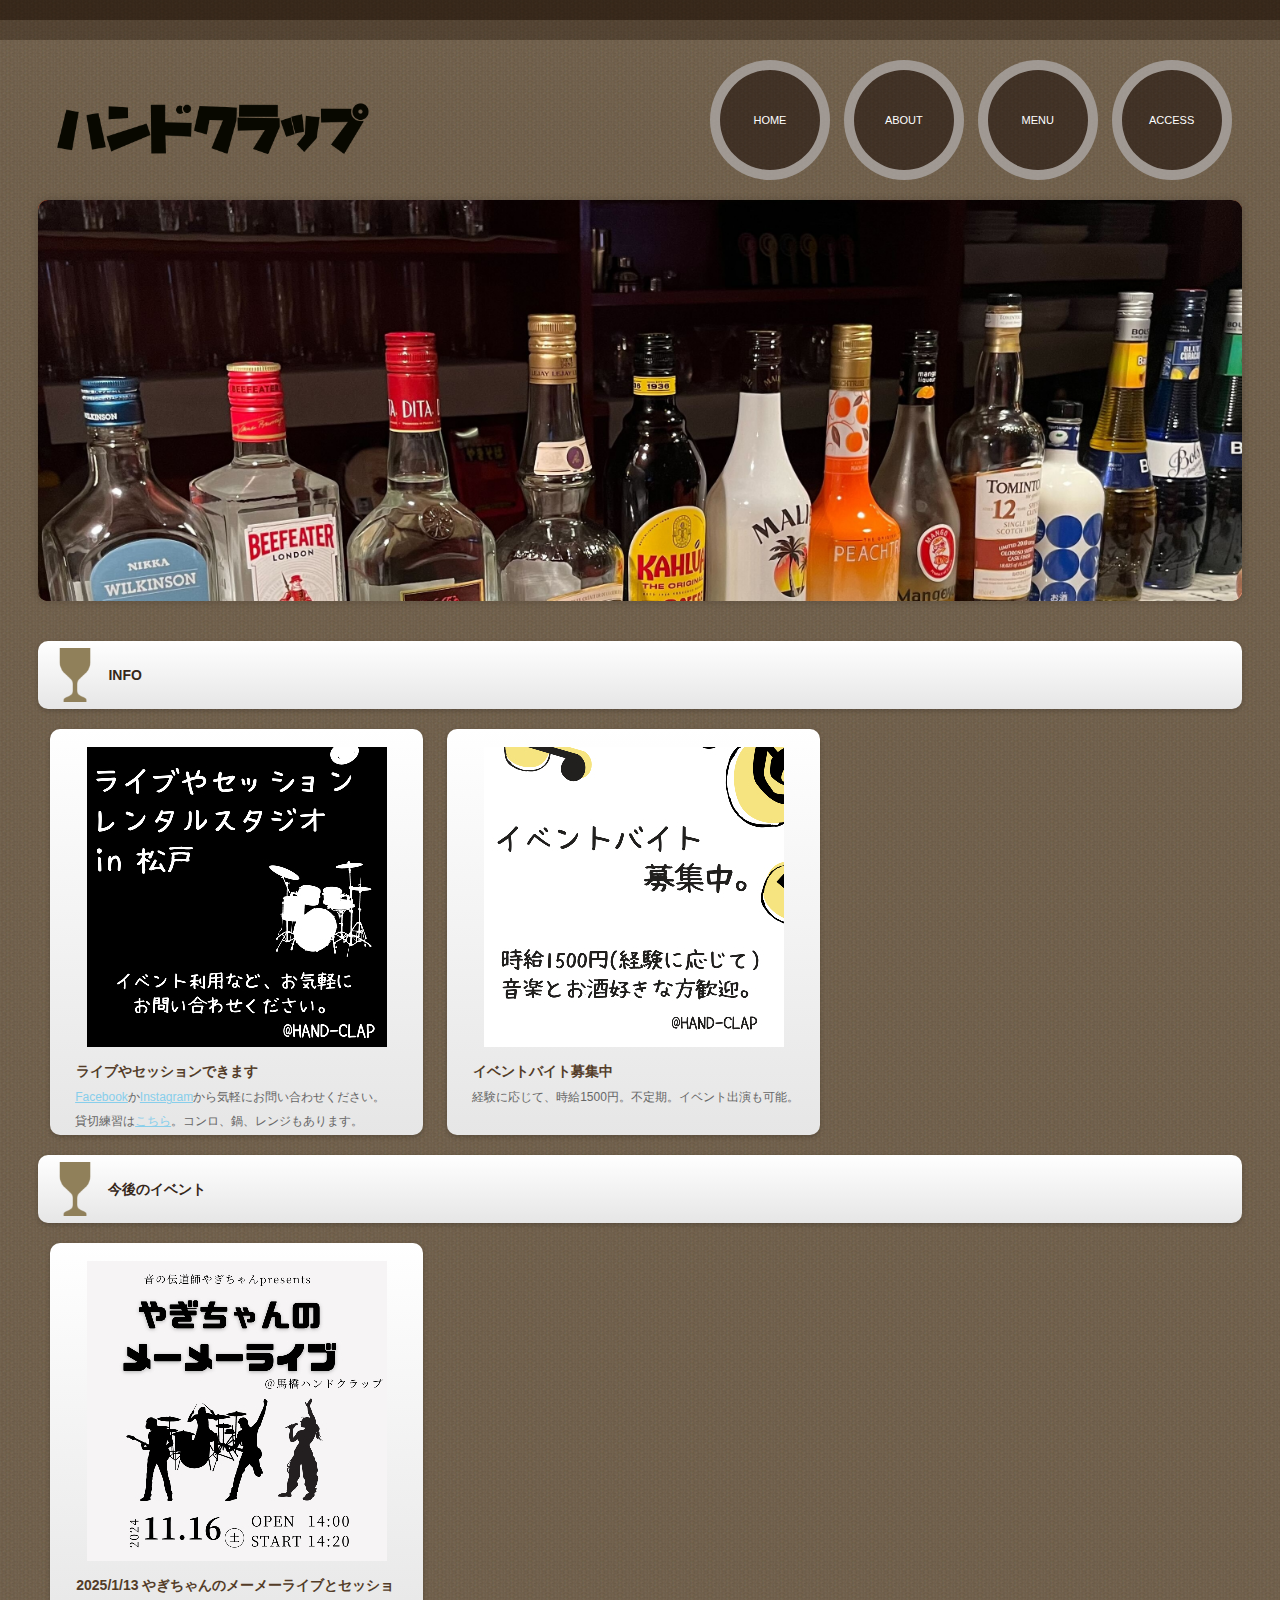
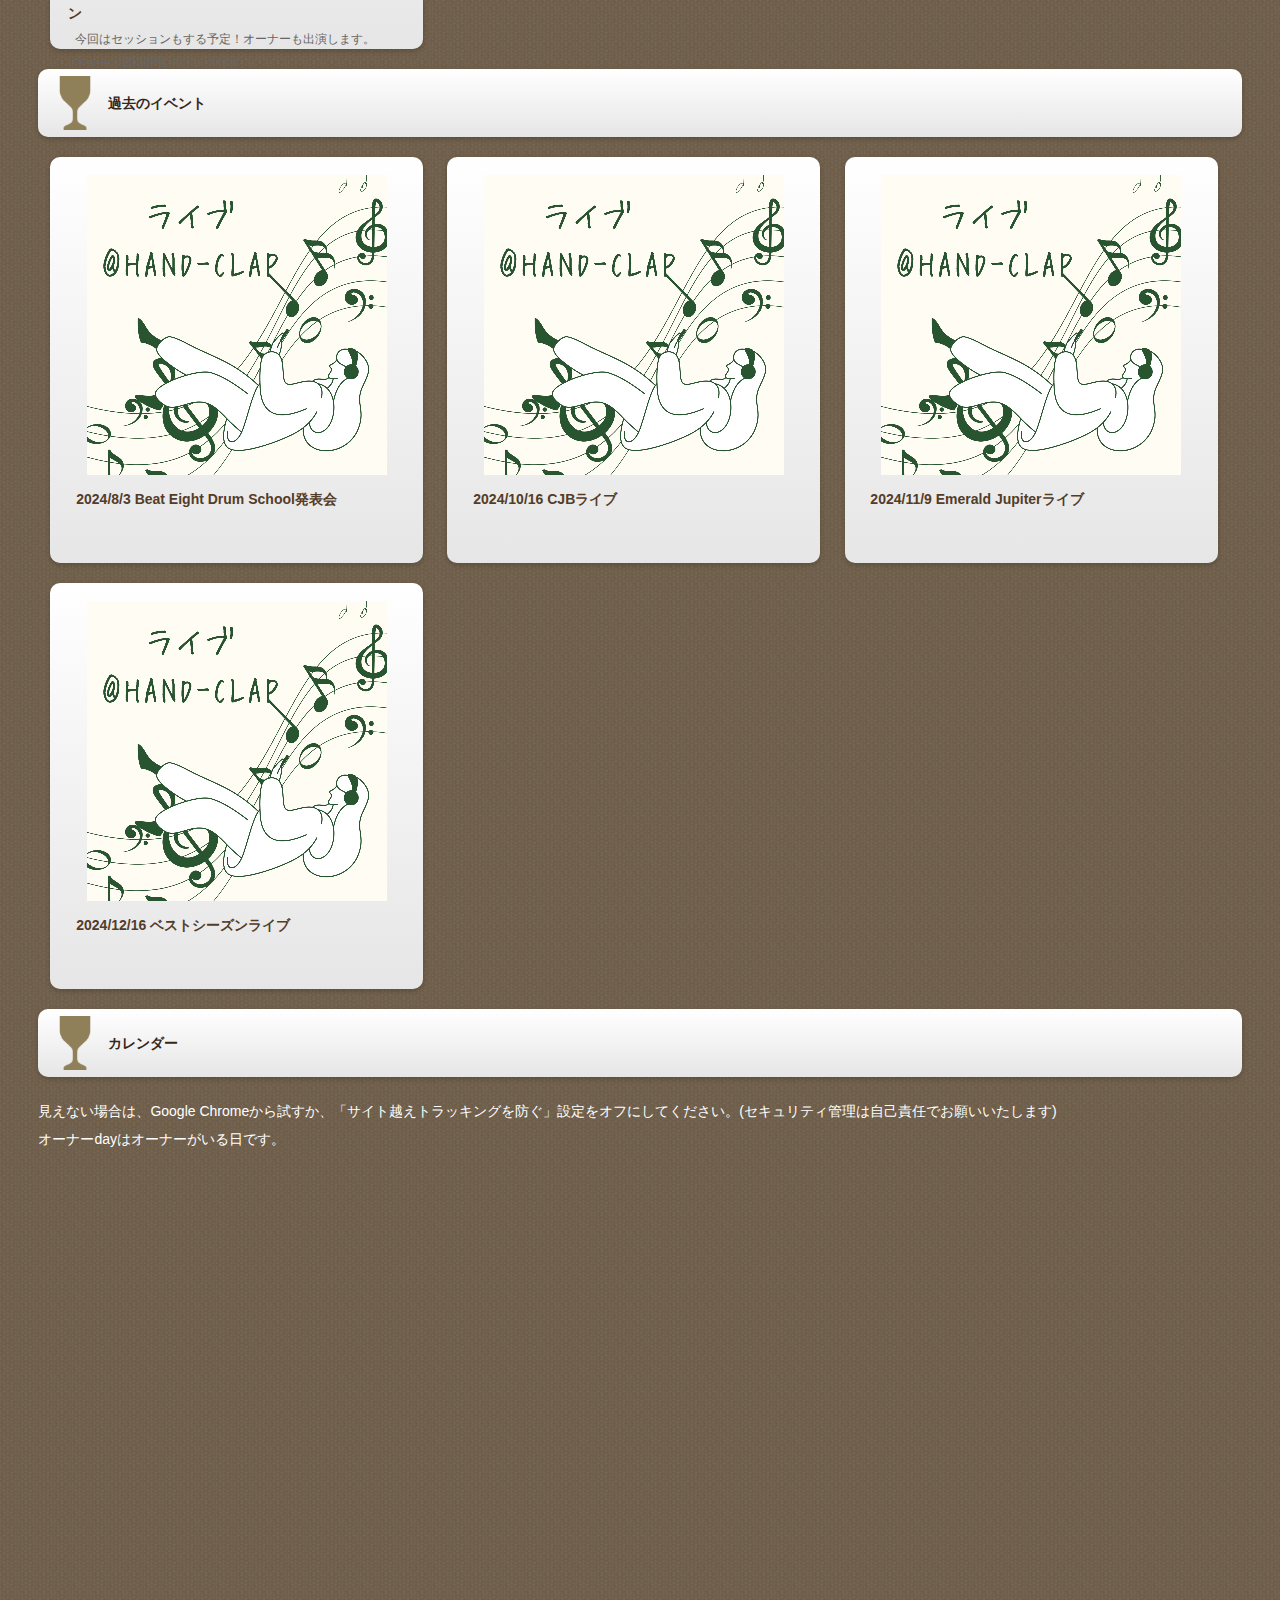
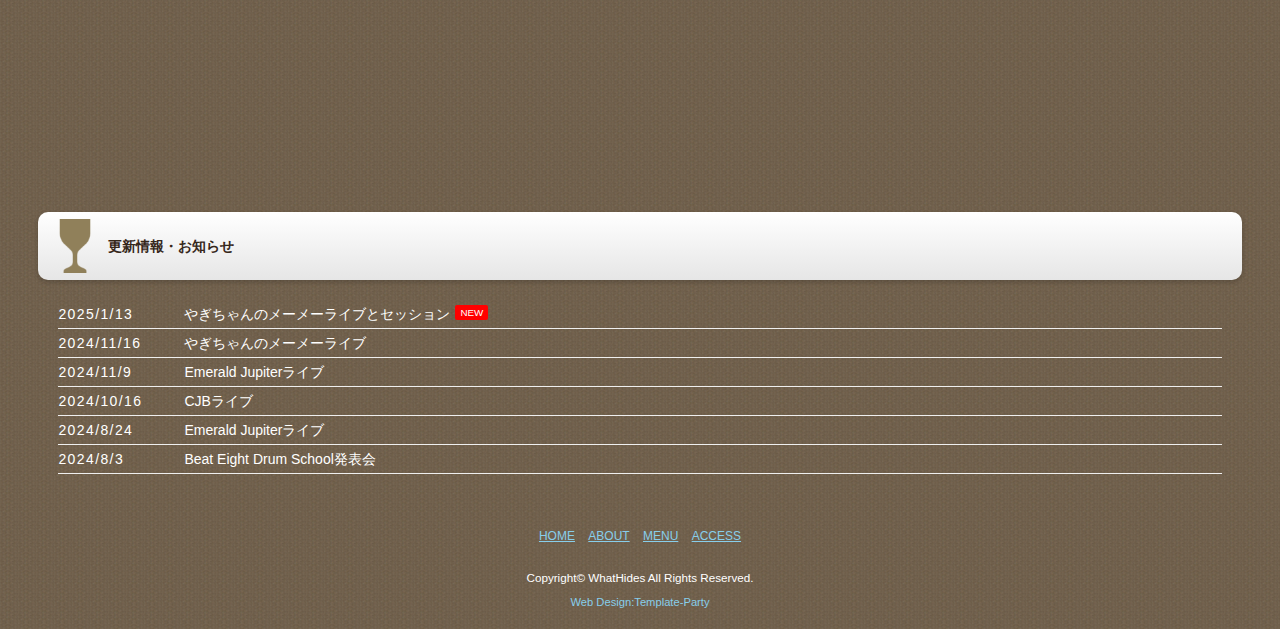
==== docs/index.html @ 0010ee96 "イベント修正" ====
<!DOCTYPE html>
<html lang="ja">
<head>
<meta charset="UTF-8">
<meta http-equiv="X-UA-Compatible" content="IE=edge">
<title>ライブBAR HAND-CLAP</title>
<meta name="viewport" content="width=device-width, initial-scale=1">
<meta name="description" content="松戸で音楽、楽しく演奏">
<meta name="keywords" content="松戸,馬橋,BAR,バー,音楽,ギター,ベース,ドラム,キーボード,アコギ,カホン,ライブ,セッション,お酒,イベント,レンタルスタジオ,貸切">
<link rel="shortcut icon" type="image/x-icon" href="images/favicon.ico">
<link rel="stylesheet" href="https://maxcdn.bootstrapcdn.com/font-awesome/4.5.0/css/font-awesome.min.css">
<link rel="stylesheet" href="css/style.css">
<link rel="stylesheet" href="css/slide.css">
<script src="js/openclose.js"></script>
<script src="js/fixmenu_pagetop.js"></script>
<!--[if lt IE 9]>
<script src="https://oss.maxcdn.com/html5shiv/3.7.2/html5shiv.min.js"></script>
<script src="https://oss.maxcdn.com/respond/1.4.2/respond.min.js"></script>
<![endif]-->
</head>

<body>

<div id="container">

<header>
<h1 id="logo"><a href="index.html"><img src="images/logo_handclap.png" alt="handclap"></a></h1>
<!--PC用（801px以上端末）メニュー-->
<nav id="menubar">
<ul>
<li class="current"><a href="index.html">HOME</a></li>
<li><a href="about.html">ABOUT</a></li>
<li><a href="menu.html">MENU</a></li>
<li><a href="access.html">ACCESS</a></li>
</ul>
</nav>
<!--小さな端末用（800px以下端末）メニュー-->
<nav id="menubar-s">
<ul>
<li class="current"><a href="index.html">HOME</a></li>
<li><a href="about.html">ABOUT</a></li>
<li><a href="menu.html">MENU</a></li>
<li><a href="access.html">ACCESS</a></li>
</ul>
</nav>
</header>

<!--スライドショー-->
<aside id="mainimg">
<img src="images/wall.jpg" alt="" class="slide0">
<img src="images/wall.jpg" alt="" class="slide1">
<img src="images/zentai.jpg" alt="" class="slide2">
<img src="images/gakki.jpg" alt="" class="slide3">
<img src="images/bar.jpg" alt="" class="slide4">
</aside>

<div id="contents">

<div id="main">

<section>

<h2>INFO</h2>

<div class="list">
<figure><img style="display: block;margin: auto;" src="images/rentalstudio.png" alt="イベント"></figure>
<h4>&nbsp;&nbsp;ライブやセッションできます</h4>
<p>&nbsp;&nbsp;<a href="https://www.facebook.com/people/%E9%9F%B3%E6%A5%BD%E5%B1%85%E9%85%92%E5%B1%8B-%E9%A6%AC%E6%A9%8Bhand-Clap/100054366738024/" target="_blank" rel="noopener noreferrer">Facebook</a>か<a href="https://www.instagram.com/hand_clap/" target="_blank" rel="noopener noreferrer">Instagram</a>から気軽にお問い合わせください。<br>
&nbsp;&nbsp;貸切練習は<a href="https://www.spacemarket.com/spaces/hand-clap/" target="_blank" rel="noopener noreferrer">こちら</a>。コンロ、鍋、レンジもあります。</p>
</div>
<div class="list">
<figure><img style="display: block;margin: auto;" src="images/parttimer.png" alt="イベント"></figure>
<h4>&nbsp;&nbsp;イベントバイト募集中</h4>
<p>&nbsp;&nbsp;経験に応じて、時給1500円。不定期。イベント出演も可能。</p>
</div>

<h2>今後のイベント</h2>

<div class="list">
<figure><img style="display: block;margin: auto;" src="images/20241116_event.png" alt="イベント"></figure>
<h4>&nbsp;&nbsp;2025/1/13 やぎちゃんのメーメーライブとセッション</h4>
<p>&nbsp;&nbsp;今回はセッションもする予定！オーナーも出演します。<br>&nbsp;&nbsp;チャージ2000円1ドリンク付き。</p>
</div>

<!--
<div class="list">
<figure><img style="display: block;margin: auto;" src="images/noevent.png" alt="イベント"></figure>
<h4>イベント企画中</h4>
<p>左の「おすすめ」マーク同様に、画像をhtml側に直接置き、class=&quot;icon&quot;を指定して下さい。
<img src="images/icon_ninki.png" alt="人気" class="icon"></p>
</div>

<div class="list">
<figure><img style="display: block;margin: auto;" src="images/noevent.png" alt="イベント"></figure>
<h4>イベント企画中</h4>
<p>ボックスのサイズや色などはcssフォルダのcssファイルで変更できます。
<img src="images/icon_osusume.png" alt="おすすめ" class="icon"></p>
</div>
-->

<h2>過去のイベント</h2>

<div class="list">
<figure><img style="display: block;margin: auto;" src="images/liveevent.png" alt="イベント"></figure>
<h4>&nbsp;&nbsp;2024/8/3 Beat Eight Drum School発表会</h4>
<p>&nbsp;&nbsp;<br>&nbsp;&nbsp;</p>
</div>
<div class="list">
<figure><img style="display: block;margin: auto;" src="images/liveevent.png" alt="イベント"></figure>
<h4>&nbsp;&nbsp;2024/10/16 CJBライブ</h4>
<p>&nbsp;&nbsp;<br>&nbsp;&nbsp;</p>
</div>
<div class="list">
<figure><img style="display: block;margin: auto;" src="images/liveevent.png" alt="イベント"></figure>
<h4>&nbsp;&nbsp;2024/11/9 Emerald Jupiterライブ</h4>
<p>&nbsp;&nbsp;<br>&nbsp;&nbsp;</p>
</div>
<div class="list">
<figure><img style="display: block;margin: auto;" src="images/liveevent.png" alt="イベント"></figure>
<h4>&nbsp;&nbsp;2024/12/16 ベストシーズンライブ</h4>
<p>&nbsp;&nbsp;<br>&nbsp;&nbsp;</p>
</div>

</section>

<section id="calendar">
<h2>カレンダー</h2>
<div>
見えない場合は、Google Chromeから試すか、「サイト越えトラッキングを防ぐ」設定をオフにしてください。(セキュリティ管理は自己責任でお願いいたします)<br>
オーナーdayはオーナーがいる日です。
<iframe frameborder="0" scrolling="no" src="https://calendar.google.com/calendar/embed?src=handclap%40whathides.co.jp&amp;ctz=Asia%2FTokyo" style="border-width:0" height="600" width="100%"></iframe>
</div>
</section>

<section id="new">
<h2>更新情報・お知らせ</h2>
<dl>
<dt>2025/1/13</dt>
<dd>やぎちゃんのメーメーライブとセッション<span class="newicon">NEW</span></dd>
<dt>2024/11/16</dt>
<dd>やぎちゃんのメーメーライブ</dd>
<dt>2024/11/9</dt>
<dd>Emerald Jupiterライブ</dd>
<dt>2024/10/16</dt>
<dd>CJBライブ</dd>
<dt>2024/8/24</dt>
<dd>Emerald Jupiterライブ</dd>
<dt>2024/8/3</dt>
<dd>Beat Eight Drum School発表会</dd>
</dl>
</section>

</div>
<!--/main-->

<p class="nav-fix-pos-pagetop"><a href="#">↑</a></p>

<ul id="footermenu">
<li><a href="index.html">HOME</a></li>
<li><a href="about.html">ABOUT</a></li>
<li><a href="menu.html">MENU</a></li>
<li><a href="access.html">ACCESS</a></li>
</ul>

</div>
<!--/contents-->

<footer>
<small>Copyright&copy; WhatHides All Rights Reserved.</small>
<span class="pr"><a href="http://template-party.com/" target="_blank">Web Design:Template-Party</a></span>
</footer>

</div>
<!--/container-->

<!--メニュー開閉ボタン-->
<div id="menubar_hdr" class="close"></div>
<!--メニューの開閉処理条件設定　520px以下-->
<script>
if (OCwindowWidth() <= 520) {
	open_close("menubar_hdr", "menubar-s");
}
</script>

</body>
</html>
---- docs/css/style.css ----
@charset "utf-8";


/*全端末（PC・タブレット・スマホ）共通設定
------------------------------------------------------------------------------------------------------------------------------------------------------*/
/*全体の設定
---------------------------------------------------------------------------*/
body {
	margin: 0px;
	padding: 0px;
	color: #fff;	/*全体の文字色*/
	font-family:"ヒラギノ角ゴ Pro W3", "Hiragino Kaku Gothic Pro", "メイリオ", Meiryo, Osaka, "ＭＳ Ｐゴシック", "MS PGothic", sans-serif;	/*フォント種類*/
	font-size: 14px;	/*文字サイズ*/
	line-height: 2;		/*行間*/
	background: url(../images/bg.png);	/*背景画像（古いブラウザ用）*/
	background: url(../images/bg_line.png) repeat-x center top, url(../images/bg.png);/*左からカンマで区切って背景画像を2つ指定*/
	-webkit-text-size-adjust: none;
}
h1,h2,h3,h4,h5,p,ul,ol,li,dl,dt,dd,form,figure,form {margin: 0px;padding: 0px;font-size: 100%;}
ul {list-style-type: none;}
ol {padding-left: 40px;padding-bottom: 15px;}
img {border: none;max-width: 100%;height: auto;vertical-align: middle;}
table {border-collapse:collapse;font-size: 100%;border-spacing: 0;}
iframe {width: 100%;}

/*リンク（全般）設定
---------------------------------------------------------------------------*/
a {
	color: skyblue;	/*リンクテキストの色*/
	transition: 0.5s;	/*マウスオン時の移り変わるまでの時間設定。0.5秒。*/
}
a:hover {
	color: #ebcd26;			/*マウスオン時の文字色*/
	text-decoration: none;	/*マウスオン時に下線を消す設定。残したいならこの１行削除。*/
}

/*コンテナー（HPを囲むブロック）
---------------------------------------------------------------------------*/
#container {
	max-width: 1300px;	/*サイトの最大幅*/
	margin: 0 auto;
	padding: 0 3%;	/*上下、左右へのボックス内の余白。*/
}

/*ヘッダー（ロゴが入った最上段のブロック）
---------------------------------------------------------------------------*/
/*ヘッダーブロック*/
header {
	height: 200px;	/*ヘッダーブロックの高さ*/
}
/*ロゴ画像*/
header #logo img {
	float: left;	/*左に回り込み*/
	width: 350px;	/*画像の幅*/
	margin-top: 90px;	/*上に空けるスペース。上下の配置バランスをここで調整して下さい。*/
}

/*上部のメインメニュー
---------------------------------------------------------------------------*/
/*メニューブロック全体の設定*/
#menubar {
	float: right;		/*右に回り込み*/
	margin-top: 60px;	/*上に空けるスペース。上下の配置バランスをここで調整して下さい。*/
}
/*メニュー１個あたりの設定*/
#menubar li {
	display: inline;
	margin-right: 10px;	/*メニュー同士の隙間*/
}
#menubar li a {
	text-decoration: none;text-align: center;display: inline-block;
	font-size: 11px;	/*文字サイズ*/
	height: 100px;		/*メニューの高さ*/
	width: 100px;		/*メニューの幅*/
	line-height: 100px;	/*行間（heightの数値と合わせる）*/
	color: #FFF;		/*文字色*/
	background: #3d3127;	/*背景色（古いブラウザ用）*/
	background: rgba(17,4,0,0.5);		/*背景色。左３つの数値はRGBカラーでの色指定。一番右は透明度（0.5＝50％）の指定。*/
	border-radius: 100px;	/*角丸のサイズ。大きめであれば適当で構いません。*/
	border: 10px solid #fff;	/*枠線の幅、線種、色。（古いブラウザ用）*/
	border: 10px solid rgba(255,255,255,0.5);	/*枠線の幅、線種、色。色については左３つの数値はRGBカラーでの色指定。一番右は透明度（0.5＝50％）の指定。*/
}
/*マウスオン時の設定*/
#menubar li a:hover {
	background: #FFF;	/*背景色*/
	color: #36271a;		/*文字色*/
	border-color: #36271a;	/*枠線の色*/
}
/*スマホ用メニューを表示させない*/
#menubar-s {display: none;}
/*３本バーアイコンを表示させない*/
#menubar_hdr {display: none;}

/*メインコンテンツ
---------------------------------------------------------------------------*/
/*h2タグの設定*/
#main h2 {
	clear: both;
	margin-bottom: 20px;
	background: #FFF url(../images/icon1.png) no-repeat left center;	/**/
	background: url(../images/icon1.png) no-repeat 10px center / auto 80%,linear-gradient(#FFF, #e6e6e6);	/*背景画像の読み込みと、グラデーション*/
	box-shadow: 0px 2px 5px rgba(0,0,0,0.2);	/*影の設定。それぞれ右へ、下へ、ぼかし幅、色の設定。*/
	padding: 20px 10px 20px 70px;	/*左から、上、右、下、左側への余白*/
	border-radius: 10px;	/*角丸のサイズ*/
	color: #36271a;	/*文字色*/
}
/*h3タグの設定*/
#main h3 {
	clear: both;
	margin-bottom: 20px;
	background: #533c28;	/*背景色（古いブラウザだとここの色のみが出ます）*/
	background: linear-gradient(#533c28, #36271a);	/*背景グラデーション*/
	box-shadow: 0px 2px 5px rgba(0,0,0,0.2);	/*影の設定。それぞれ右へ、下へ、ぼかし幅、色の設定。*/
	padding: 10px 10px 10px 20px;	/*左から、上、右、下、左側への余白*/
	border-radius: 10px;	/*角丸のサイズ*/
	color: #FFF;	/*文字色*/
}
/*段落タグ*/
#main p {
	padding: 0 20px 20px;		/*上、左右、下への余白*/
}
/*段落タグが続いた場合の設定*/
#main p + p {
	margin-top: -5px;	/*続いた段落タグを少し上に詰める設定*/
}
/*sectionが続いた場合の設定*/
#main section + section {
	margin-top: 50px;
}

/*menu.html内のメニューブロック
---------------------------------------------------------------------------*/
/*clearfix（変更不要）*/
#main .list:after {content: "";display: block;clear: both;}
/*各ボックスの設定*/
#main .list {
	position: relative;
	height: 370px;	/*ボックスの高さ*/
	width: 28%;	/*ボックスの幅*/
	border-radius: 10px;	/*角丸のサイズ*/
	box-shadow: 0px 2px 5px rgba(0,0,0,0.2);	/*影の設定。それぞれ右へ、下へ、ぼかし幅、色の設定。*/
	background: #FFF;	/*背景色（古いブラウザだとここの色のみが出ます）*/
	background: linear-gradient(#FFF, #e6e6e6);			/*グラデーション*/
	padding: 1.5%;	/*ボックス内の余白*/
	float: left;
	margin: 0px 1% 20px;	/*上、左右、下へのボックスの外側のスペース*/
}
/*ボックス内のp(段落)タグ設定*/
#main .list p {
	padding: 0px;
	color: #666;		/*文字色*/
	font-size: 12px;	/*文字サイズ*/
}
/*ボックス内のh4(見出し)タグ設定*/
#main .list h4 {
	margin-top: 10px;	/*上に空ける余白*/
	color: #533c28;
}
/*ふきだしアイコンの位置*/
#main .list img.icon {
	position: absolute;
	top: -10px;	/*ボックスに対して上から-10pxの位置に配置*/
	right: 0px;	/*ボックスに対して右から0pxの位置に配置*/
	width: 120px;	/*アイコン画像の幅*/
}

/*menu.html内のページ内メニュー
---------------------------------------------------------------------------*/
/*メニューブロック全体への設定*/
ul.navmenu {
	padding-bottom: 30px;
	text-align: center;	/*メニューテキストをセンタリング*/
}
/*メニュー１個あたりの設定*/
ul.navmenu li {
	display: inline-block;
	margin: 5px;
}
/*「→」のマーク*/
ul.navmenu li a::before {
	display: inline-block;line-height: 1;
	content: "→";	/*表示させる文字。変更しても構いませんが機種依存文字は化けるので使わないように。*/
	background: #fff;	/*背景色*/
	color: #533c28;	/*文字色*/
	padding: 2px;	/*中の余白*/
	border-radius: 50%;	/*角丸のサイズ*/
	margin-right: 5px;	/*マークの右側に空けるスペース*/
}
ul.navmenu li a:hover::before {
	background: #ebcd26;	/*マウスオン時の「→」の背景色*/
}

/*フッターメニュー
---------------------------------------------------------------------------*/
#footermenu	{
	clear: both;
	padding-top: 30px;
	font-size: 12px;
	text-align: center;
}
#footermenu li {
	display: inline;
	padding: 0px 5px;
}

/*フッター設定
---------------------------------------------------------------------------*/
footer {
	clear: both;text-align: center;
	padding-top: 15px;
	padding-bottom: 15px;
}
footer .pr {display: block;font-size: 80%;}
footer a {text-decoration: none;}

/*トップページ内「更新情報・お知らせ」ブロック
---------------------------------------------------------------------------*/
/*ブロック全体の設定*/
#new dl {
	padding: 0px 20px;
	margin-bottom: 20px;
}
/*日付設定*/
#new dt {
	float: left;
	width: 9em;		/*幅*/
	letter-spacing: 0.1em;
}
/*記事設定*/
#new dd {
	padding-left: 9em;
	border-bottom: 1px solid #efefef;	/*下線の幅、線種、色*/
}

/*テーブル１
---------------------------------------------------------------------------*/
/*ta1設定*/
.ta1 {
	width: 100%;
	margin: 0 auto 20px;
}
.ta1, .ta1 td, .ta1 th {
	border: 1px solid #FFF;	/*テーブルの枠線の幅、線種、色*/
	padding: 10px 15px;	/*ボックス内の余白*/
	word-break: break-all;
}
/*テーブル１行目に入った見出し部分*/
.ta1 th.tamidashi {
	width: auto;
	text-align: left;
	background: #fff;	/*背景色。*/
}
/*テーブル内の左側の見出し部分*/
.ta1 th {
	background: rgba(255,255,255,0.1);	/*背景色。左３つの数値はRGBカラーでの色指定。一番右は透明度（0.1＝10％）の指定。*/
	width: 200px;	/*幅*/
	text-align: center;
}
/*左側ボックスに画像を入れた場合の設定*/
.ta1 th img {
	width: 100%;
}

/*submitボタンの設定
---------------------------------------------------------------------------*/
input[type="submit"],
input[type="button"],
input[type="reset"] {
	padding: 10px 30px;	/*ボタン内の余白*/
	margin-bottom: 20px;
	border: none;
	border-radius: 30px;	/*角丸のサイズ*/
	background: linear-gradient(#fff, #eee);	/*グラデーション*/
	font-size: 16px;	/*文字サイズ*/
	border: 1px solid #ccc;
}
/*マウスオン時の設定*/
input[type="submit"]:hover,
input[type="button"]:hover,
input[type="reset"]:hover{
	background: #fff;	/*背景色*/
}

/*ページの上部に戻る「↑」ボタン
---------------------------------------------------------------------------*/
@keyframes scroll {
0% {opacity: 0;}
100% {opacity: 1;}
}
/*通常時のボタンは非表示*/
body .nav-fix-pos-pagetop a {
	display: none;
}
/*fixmenu_pagetop.jsで設定している設定値になったら出現するボタンスタイル*/
body.is-fixed-pagetop .nav-fix-pos-pagetop a {
	display: block;text-decoration: none;text-align: center;
	width: 50px;	/*ボタンの幅*/
	line-height: 50px;	/*ボタンの高さ*/
	z-index: 100;
	position: fixed;
	bottom: 20px;	/*ウィンドウの下から20pxの場所に配置*/
	right: 1%;		/*ウィンドウの右から1%の場所に配置*/
	background: #000;	/*背景色（古いブラウザ用）*/
	background: rgba(0,0,0,0.6);	/*背景色。0,0,0は黒の事で0.6は60%色がついた状態。*/
	color: #fff;	/*文字色*/
	border-radius: 50%;	/*角丸指定。50%にすると円形になる。四角形がいいならこの１行削除。*/
	animation-name: scroll;	/*上のアニメーションで指定しているkeyframesの名前（scroll）*/
	animation-duration: 1S;	/*アニメーションの実行時間*/
	animation-fill-mode: forwards;	/*アニメーションの完了後、最後のキーフレームを維持する*/
}
/*マウスオン時の背景色*/
body.is-fixed-pagetop .nav-fix-pos-pagetop a:hover {
	background: #999;
}

/*menuページで使っている各メニューブロック間の「PAGE TOP」設定
---------------------------------------------------------------------------*/
.pagetop {
	clear: both;
	text-align: right;
}
.pagetop a {
	background: rgba(255,255,255,0.7);	/*背景色。左３つの数値はRGBカラーでの色指定。一番右は透明度（0.7＝70％）の指定。*/
	color: #333;	/*文字色*/
	text-decoration: none;
	text-align: center;
	width: 14em;		/*ボックスの幅*/
	font-size: 10px;	/*文字サイズ*/
	letter-spacing: 0.1em;	/*文字間隔。少し広げる設定。*/
	display: inline-block;
	border-radius: 10px;	/*角丸のサイズ*/
}
.pagetop a:hover {
	background: #fff;	/*背景色*/
}

/*inviewのスタイル
---------------------------------------------------------------------------*/
/*共通設定（待機中）*/
.up, .left, .right, .transform1, .transform2 {
	opacity: 0;		/*透明度（透明の状態）*/
}
/*共通設定（要素が見えたら実行するアクション）*/
.upstyle, .leftstyle, .rightstyle, .transform1style, .transform2style {
	opacity: 1;		/*透明度（色が100%出た状態）*/
	transition: 0.5s 0.5s;	/*0.5sはアニメーションの実行時間0.5秒。0.5sは0.5秒遅れてスタートする指定。*/
}
/*upスタイル。下から上にフェードインしてくるスタイル（待機中）*/
.up {
	bottom: -50px;	/*基準値の下50pxの場所からスタート*/
}
/*要素が見えたら実行するアクション*/
.upstyle {
	bottom: 0px;	/*基準値まで戻す*/
}
/*leftスタイル。左からフェードインしてくるスタイル（待機中）*/
.left {
	left: -100px;	/*基準値より左に100pxの場所からスタート*/
}
/*要素が見えたら実行するアクション*/
.leftstyle {
	left: 0px;		/*基準値まで戻す*/
}
/*rightスタイル。右からフェードインしてくるスタイル（待機中）*/
.right {
	right: -100px;	/*基準値より右に100pxの場所からスタート*/
}
/*要素が見えたら実行するアクション*/
.rightstyle {
	right: 0px;		/*基準値まで戻す*/
}
/*transform1スタイル。その場で回転するスタイル（待機中）*/
.transform1 {
	transform: scaleX(0);	/*幅を0%でスタート*/
}
/*要素が見えたら実行するアクション*/
.transform1style {
	transform: scaleX(1);	/*幅を100%に戻す*/
}
/*transform2スタイル。倒れた状態から起き上がるスタイル（待機中）*/
.transform2 {
	transform: perspective(400px) rotateX(100deg);
}
/*要素が見えたら実行するアクション*/
.transform2style {
	transform: perspective(0px) rotateX(0deg);
}

/*トップページのNEWアイコン
---------------------------------------------------------------------------*/
.newicon {
	background: #F00;	/*背景色*/
	color: #FFF;		/*文字色*/
	font-size: 70%;		/*文字サイズ*/
	line-height: 1.5;
	padding: 2px 5px;
	border-radius: 2px;
	margin: 0px 5px;
	vertical-align: text-top;
}

/*その他
---------------------------------------------------------------------------*/
.look {background: #333;color: #FFF;}
.mb15,.mb1em {margin-bottom: 15px !important;}
.mb20 {margin-bottom: 20px !important;}
.clear {clear: both;}
ul.disc {padding: 0em 25px 1em;list-style: disc;}
.color1, .color1 a {color: #ebcd26;}
.pr {font-size: 10px;}
.wl {width: 96%;}
.ws {width: 50%;}
.c {text-align: center;}
.r {text-align: right;}
.l {text-align: left;}
img.fl {margin: 0px 10px 10px 0px;float: left;}
img.fr {margin: 0px 0px 10px 10px;float: left;}



/*画面幅950px以下の設定
------------------------------------------------------------------------------------------------------------------------------------------------------*/
@media screen and (max-width:950px){

/*ヘッダー（ロゴが入った最上段のブロック）
---------------------------------------------------------------------------*/
/*ロゴ画像*/
header #logo img {
	width: 250px;	/*画像の幅*/
	margin-top: 100px;	/*上に空けるスペース。上下の配置バランスをここで調整して下さい。*/
}

/*上部のメインメニュー
---------------------------------------------------------------------------*/
/*メニュー１個あたりの設定*/
#menubar li a {
	height: 90px;		/*メニューの高さ*/
	width: 90px;		/*メニューの幅*/
	line-height: 90px;	/*行間（heightの数値と合わせる）*/
	border-width: 8px;	/*枠線の幅のみ再設定*/
	margin-bottom: 10px;
}

}



/*画面幅800px以下の設定
------------------------------------------------------------------------------------------------------------------------------------------------------*/
@media screen and (max-width:800px){

/*ヘッダー（ロゴが入った最上段のブロック）
---------------------------------------------------------------------------*/
/*ヘッダーブロック*/
header {
	height: auto;
	text-align: center;	/*中身をセンタリング*/
}
/*ロゴ画像*/
header #logo img {
	float: none;	/*左に回り込み*/
	margin-top: 60px;	/*上に空けるスペース*/
	margin-bottom: 20px;
}

/*上部のメインメニュー
---------------------------------------------------------------------------*/
/*メニューブロック全体の設定*/
#menubar {
	float: none;
	margin-top: 0px;
	margin-bottom: 20px;	/*下に空けるスペース。*/
}



/*画面幅600px以下の設定
------------------------------------------------------------------------------------------------------------------------------------------------------*/
@media screen and (max-width:600px){

/*menu.html内のメニューブロック
---------------------------------------------------------------------------*/
/*各ボックスの設定*/
#main .list {
	height: auto;
	width: auto;
	float: none;
	margin: 0px 0px 20px;	/*上、左右、下へのボックスの外側のスペース*/
	padding: 20px;	/*ボックス内の余白*/
}
/*写真画像*/
#main .list figure img {
	float: left;
	width: 30%;
	margin-right: 3%;
}
/*ふきだしアイコンの位置*/
#main .list img.icon {
	width: 80px;	/*アイコン画像の幅*/
	top: -20px;
}
/*ボックス内のh4(見出し)タグ設定*/
#main .list h4 {
	margin-top: 0px;
}

}



/*画面幅520px以下の設定
------------------------------------------------------------------------------------------------------------------------------------------------------*/
@media screen and (max-width:520px){

/*全体の設定
---------------------------------------------------------------------------*/
body {
	font-size: 12px;	/*文字サイズ*/
	line-height: 1.5;	/*行間*/
}

/*ヘッダー（ロゴが入った最上段のブロック）
---------------------------------------------------------------------------*/
/*ヘッダーブロック*/
header {
	text-align: left;	/*中身を左寄せ*/
}

/*メインメニュー
---------------------------------------------------------------------------*/
/*アニメーションのフレーム設定。全100コマアニメーションだと思って下さい。透明度(opacity)0%から透明度100%にする指定。*/
@keyframes menu1 {
0% {opacity: 0;}
100% {opacity: 1;}
}
/*スマホ用メニューブロック*/
#menubar-s {
	display: block;overflow: hidden;
	position: absolute;
	top: 110px;	/*上から110pxの場所に配置*/
	left: 0px;
	border-top: 1px solid #fff;		/*上の線の幅、線種、色*/
	width: 100%;
	z-index: 10;
	animation-name: menu1;		/*上のkeyframesの名前*/
	animation-duration: 0.5S;	/*アニメーションの実行時間。0.5秒。*/
	animation-fill-mode: both;	/*アニメーションの完了後、最後のキーフレームを維持する*/
}
/*メニュー１個あたりの設定*/
#menubar-s li a {
	display: block;text-decoration: none;
	padding: 15px 10px 15px 20px;	/*上、右、下、左へのメニュー内の余白*/
	border-bottom: 1px solid #fff;	/*下の線の幅、線種、色*/
	background: rgba(0,0,0,0.8);	/*背景色*/
	color: #fff;	/*文字色*/
	font-size: 20px;
}
/*英語表記（飾り文字）*/
#menubar-s li a span {
	display: block;
	font-size: 12px;	/*文字サイズ*/
}
/*PC用メニューを非表示にする*/
#menubar {
	display: none;
}

/*３本バーアイコン設定
---------------------------------------------------------------------------*/
/*３本バーブロック*/
#menubar_hdr {
	display: block;
	position: absolute;
	top: 50px;	/*上から50pxの場所に配置*/
	right: 3%;	/*右から3%の場所に配置*/
	border: 1px solid #000;	/*枠線の幅、線種、色*/
	z-index: 20;
}
/*アイコン共通設定*/
#menubar_hdr.close,
#menubar_hdr.open {
	width: 50px;	/*幅*/
	height: 50px;	/*高さ*/
}
/*三本バーアイコン*/
#menubar_hdr.close {
	background: #fff url(../images/icon_menu.png) no-repeat center top/50px;
}
/*閉じるアイコン*/
#menubar_hdr.open {
	background: #fff url(../images/icon_menu.png) no-repeat center bottom/50px;
}

/*メインコンテンツ
---------------------------------------------------------------------------*/
#main h2 {
	padding: 15px 10px 15px 50px;	/*上、右、下、左へのボックス内の余白*/
}
#main h3 {
	padding-left: 10px;	/*左側のボックス内の余白*/
}
/*段落タグ設定*/
#main p {
	padding: 0px 10px 20px;	/*上、左右、下への余白*/
}

/*テーブル（ta1）
---------------------------------------------------------------------------*/
/*ta1設定*/
.ta1, .ta1 td, .ta1 th {
	padding: 5px;	/*ボックス内の余白*/
}
/*ta1の左側ボックス*/
.ta1 th {
	width: 100px;
}

/*その他
---------------------------------------------------------------------------*/
.ws,.wl {width: 94%;}

}
---- docs/css/slide.css ----
@charset "utf-8";


/*CSSスライドショー設定
---------------------------------------------------------------------------*/
/*１枚目*/
@keyframes slide1 {
  0% {opacity: 0;}
  10% {opacity: 1;}
  30% {opacity: 1;}
  35% {opacity: 0;}
  100% {opacity: 0;}
}
/*２枚目*/
@keyframes slide2 {
  0% {opacity: 0;}
  20% {opacity: 0;}
  25% {opacity: 1;}
  50% {opacity: 1;}
  55% {opacity: 0;}
  100% {opacity: 0;}
}
/*３枚目*/
@keyframes slide3 {
  0% {opacity: 0;}
  40% {opacity: 0;}
  45% {opacity: 1;}
  70% {opacity: 1;}
  75% {opacity: 0;}
  100% {opacity: 0;}
}
/*4枚目*/
@keyframes slide4 {
  0% {opacity: 0;}
  60% {opacity: 0;}
  65% {opacity: 1;}
  85% {opacity: 1;}
  95% {opacity: 0;}
  100% {opacity: 0;}
}

/*mainimg
---------------------------------------------------------------------------*/
/*画像ブロック*/
#mainimg {
  clear: both;width: 100%;
  margin: 0 auto 40px;  /*上、左右、下へのブロックの外側に空けるスペース*/
  position: relative;
  box-shadow: 0px 0px 10px rgba(0,0,0,0.2);  /*影の設定。右に、下に、広げる幅、rgbaは色で0,0,0は黒、0.2は透明度(0.2=20%)の事。*/
}
#mainimg, .slide0, .slide1, .slide2, .slide3, .slide4 {
  border-radius: 10px;  /*角丸のサイズ*/
}
/*4枚画像の共通設定*/
.slide1,.slide2,.slide3,.slide4 {
  animation-duration: 20s;  /*実行する時間。「s」は秒の事。*/
  animation-iteration-count:infinite;    /*実行する回数。「infinite」は無限に繰り返す意味。*/
  position: absolute;left:0px;top:0px;width: 100%;height: auto;
  animation-fill-mode: both;
  animation-delay: 1s;
}
/*土台画像*/
.slide0 {
  position: relative;width: 100%;height: auto;
}
/*１枚目*/
.slide1 {
  animation-name: slide1;    /*上で設定しているキーフレーム（keyframes）の名前*/
}
/*２枚目*/
.slide2 {
  animation-name: slide2;    /*上で設定しているキーフレーム（keyframes）の名前*/
}
/*３枚目*/
.slide3 {
  animation-name: slide3;    /*上で設定しているキーフレーム（keyframes）の名前*/
}
/*4枚目*/
.slide4 {
  animation-name: slide4;    /*上で設定しているキーフレーム（keyframes）の名前*/
}



/*画面幅520px以下の設定
------------------------------------------------------------------------------------------------------------------------------------------------------*/
@media screen and (max-width:520px){

/*mainimg
---------------------------------------------------------------------------*/
/*画像ブロック*/
#mainimg {
  margin-bottom: 20px;  /*下へ空けるスペースのみ再設定*/
}

}
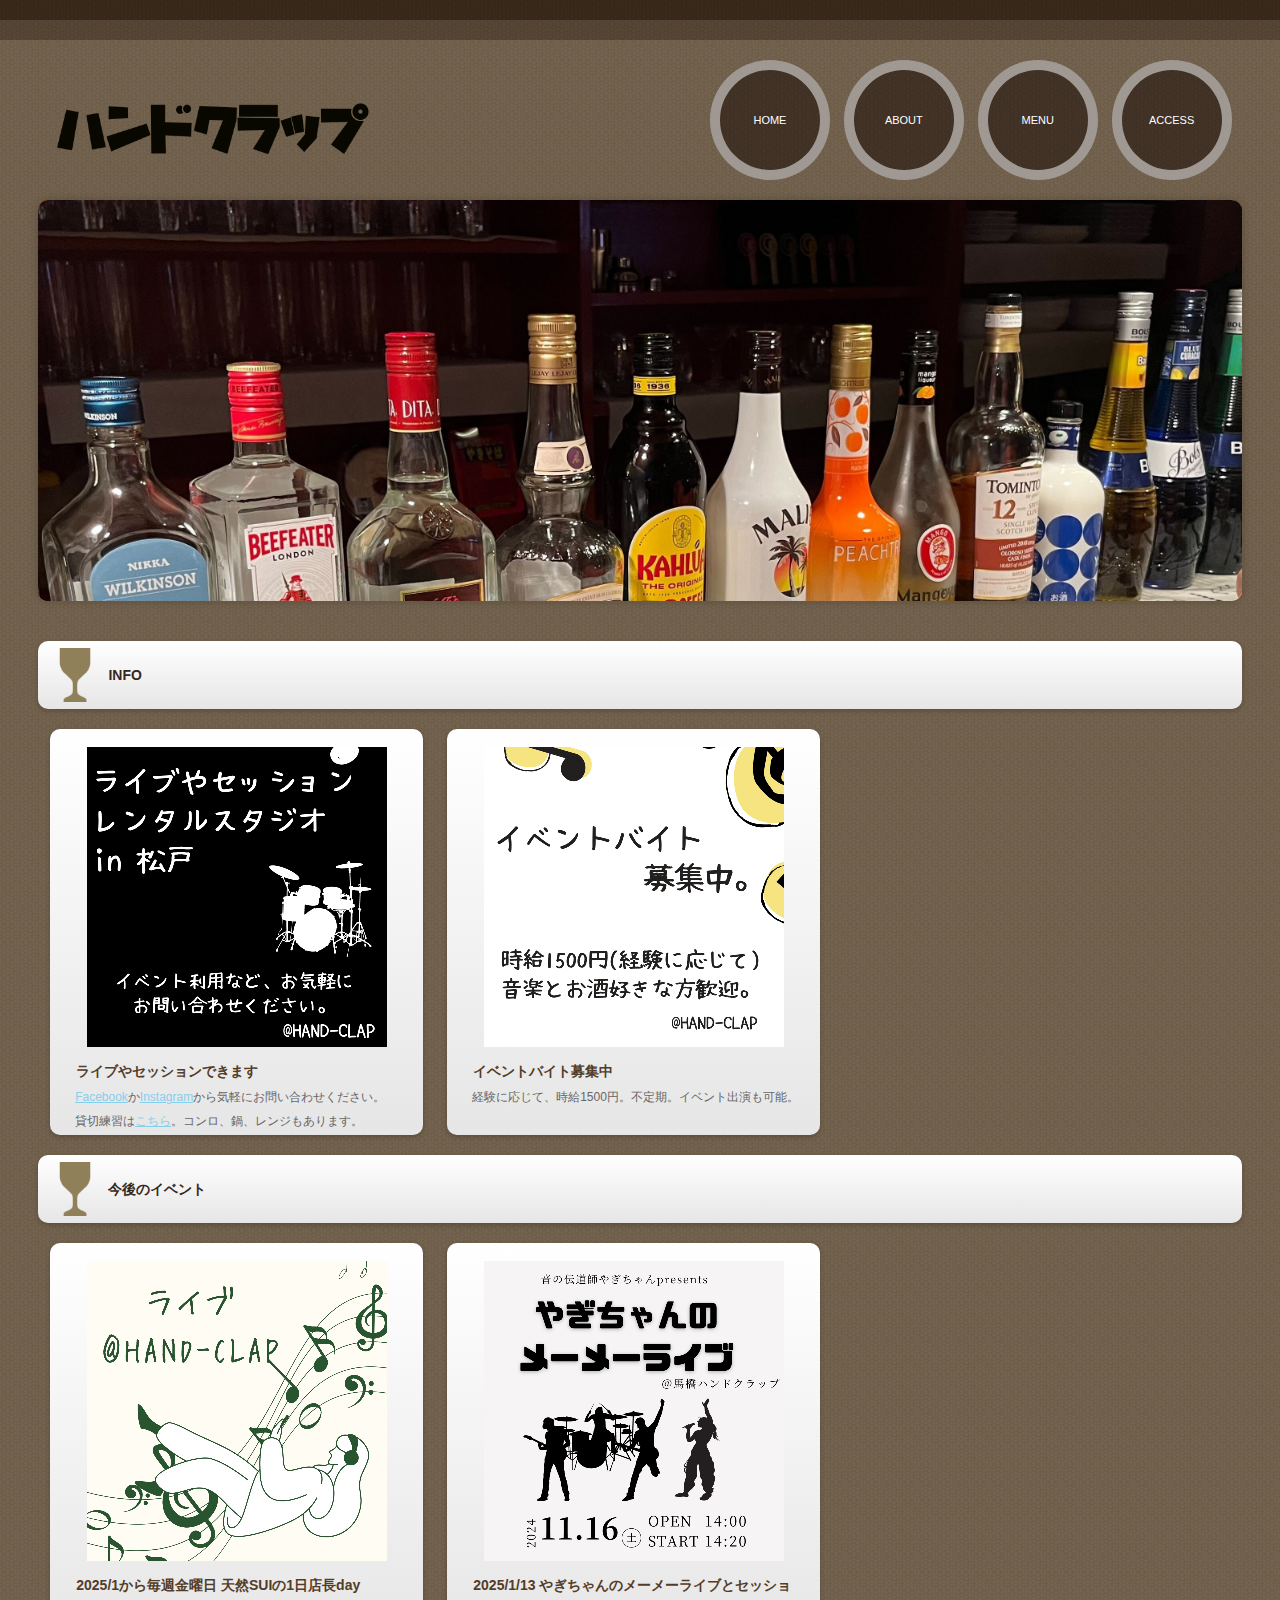
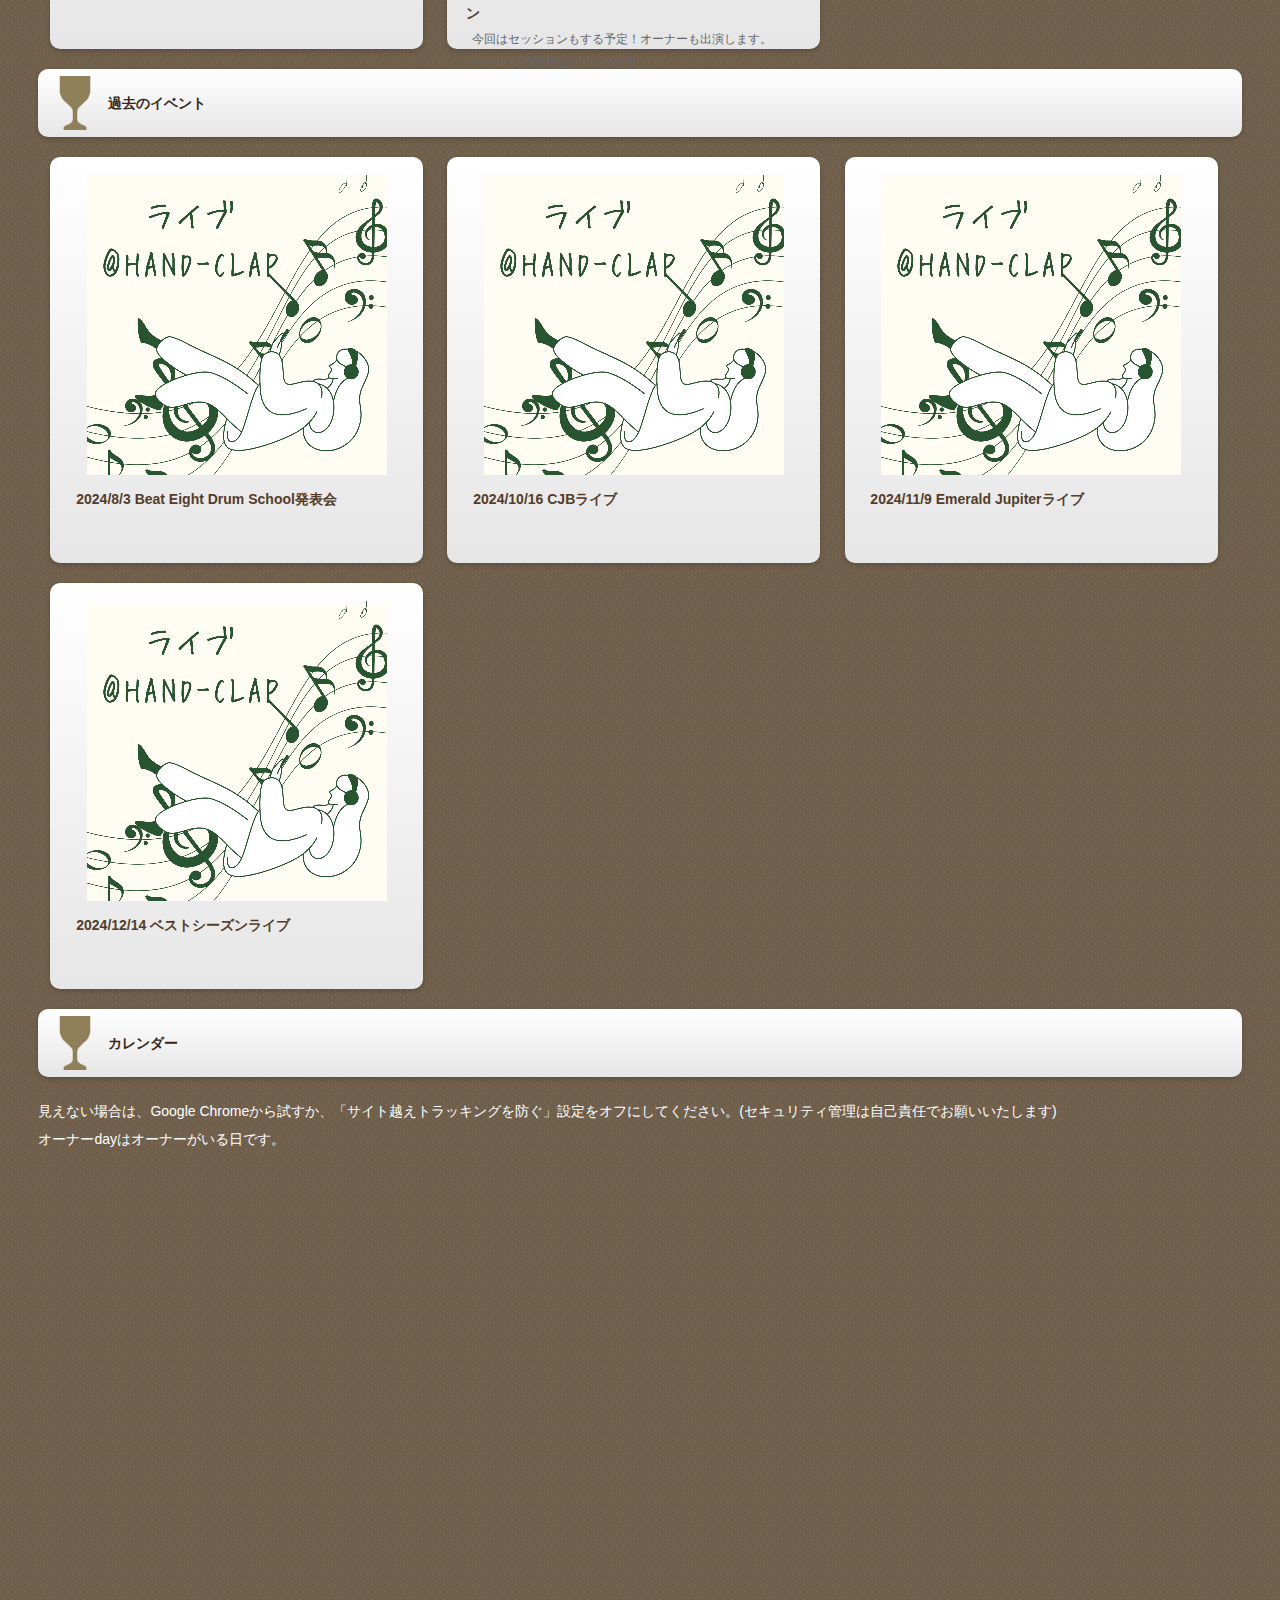
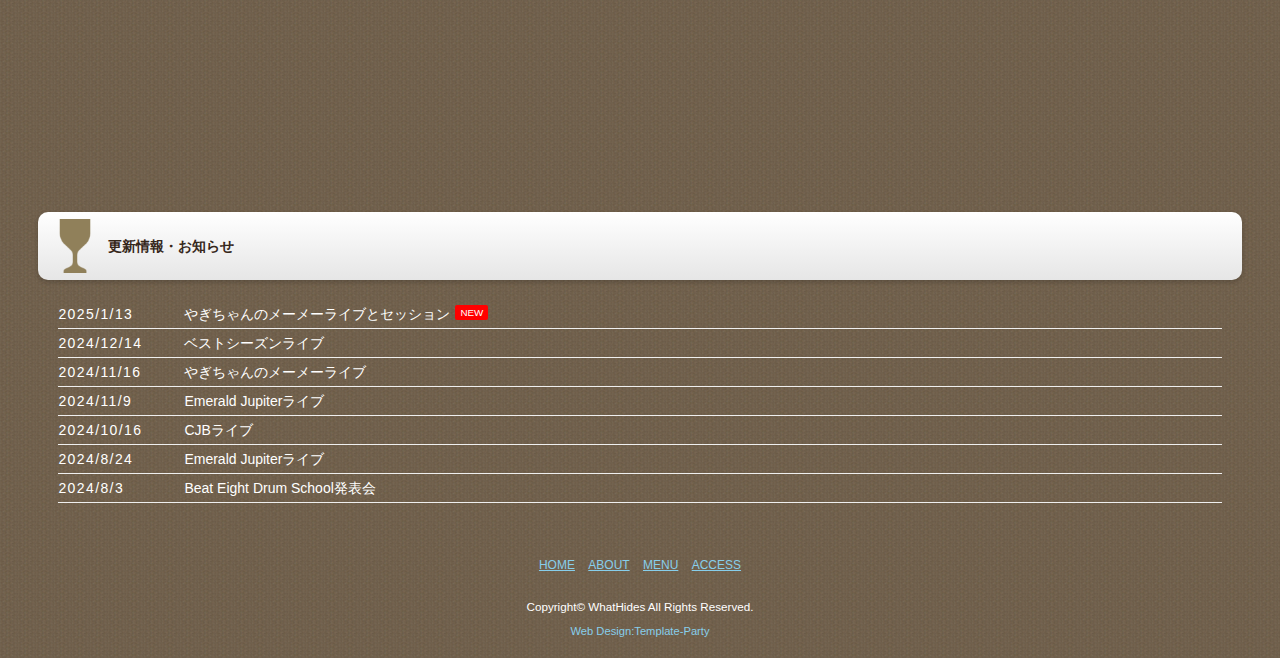
==== commit b5fe1b86: "イベント修正" ====
--- a/docs/index.html
+++ b/docs/index.html
@@ -77,6 +77,11 @@
 <h2>今後のイベント</h2>
 
 <div class="list">
+<figure><img style="display: block;margin: auto;" src="images/liveevent.png" alt="イベント"></figure>
+<h4>&nbsp;&nbsp;2025/1から毎週金曜日 天然SUIの1日店長day</h4>
+<p>&nbsp;&nbsp;<br>&nbsp;&nbsp;</p>
+</div>
+<div class="list">
 <figure><img style="display: block;margin: auto;" src="images/20241116_event.png" alt="イベント"></figure>
 <h4>&nbsp;&nbsp;2025/1/13 やぎちゃんのメーメーライブとセッション</h4>
 <p>&nbsp;&nbsp;今回はセッションもする予定！オーナーも出演します。<br>&nbsp;&nbsp;チャージ2000円1ドリンク付き。</p>
@@ -117,7 +122,7 @@
 </div>
 <div class="list">
 <figure><img style="display: block;margin: auto;" src="images/liveevent.png" alt="イベント"></figure>
-<h4>&nbsp;&nbsp;2024/12/16 ベストシーズンライブ</h4>
+<h4>&nbsp;&nbsp;2024/12/14 ベストシーズンライブ</h4>
 <p>&nbsp;&nbsp;<br>&nbsp;&nbsp;</p>
 </div>
 
@@ -137,6 +142,8 @@
 <dl>
 <dt>2025/1/13</dt>
 <dd>やぎちゃんのメーメーライブとセッション<span class="newicon">NEW</span></dd>
+<dt>2024/12/14</dt>
+<dd>ベストシーズンライブ</dd>
 <dt>2024/11/16</dt>
 <dd>やぎちゃんのメーメーライブ</dd>
 <dt>2024/11/9</dt>
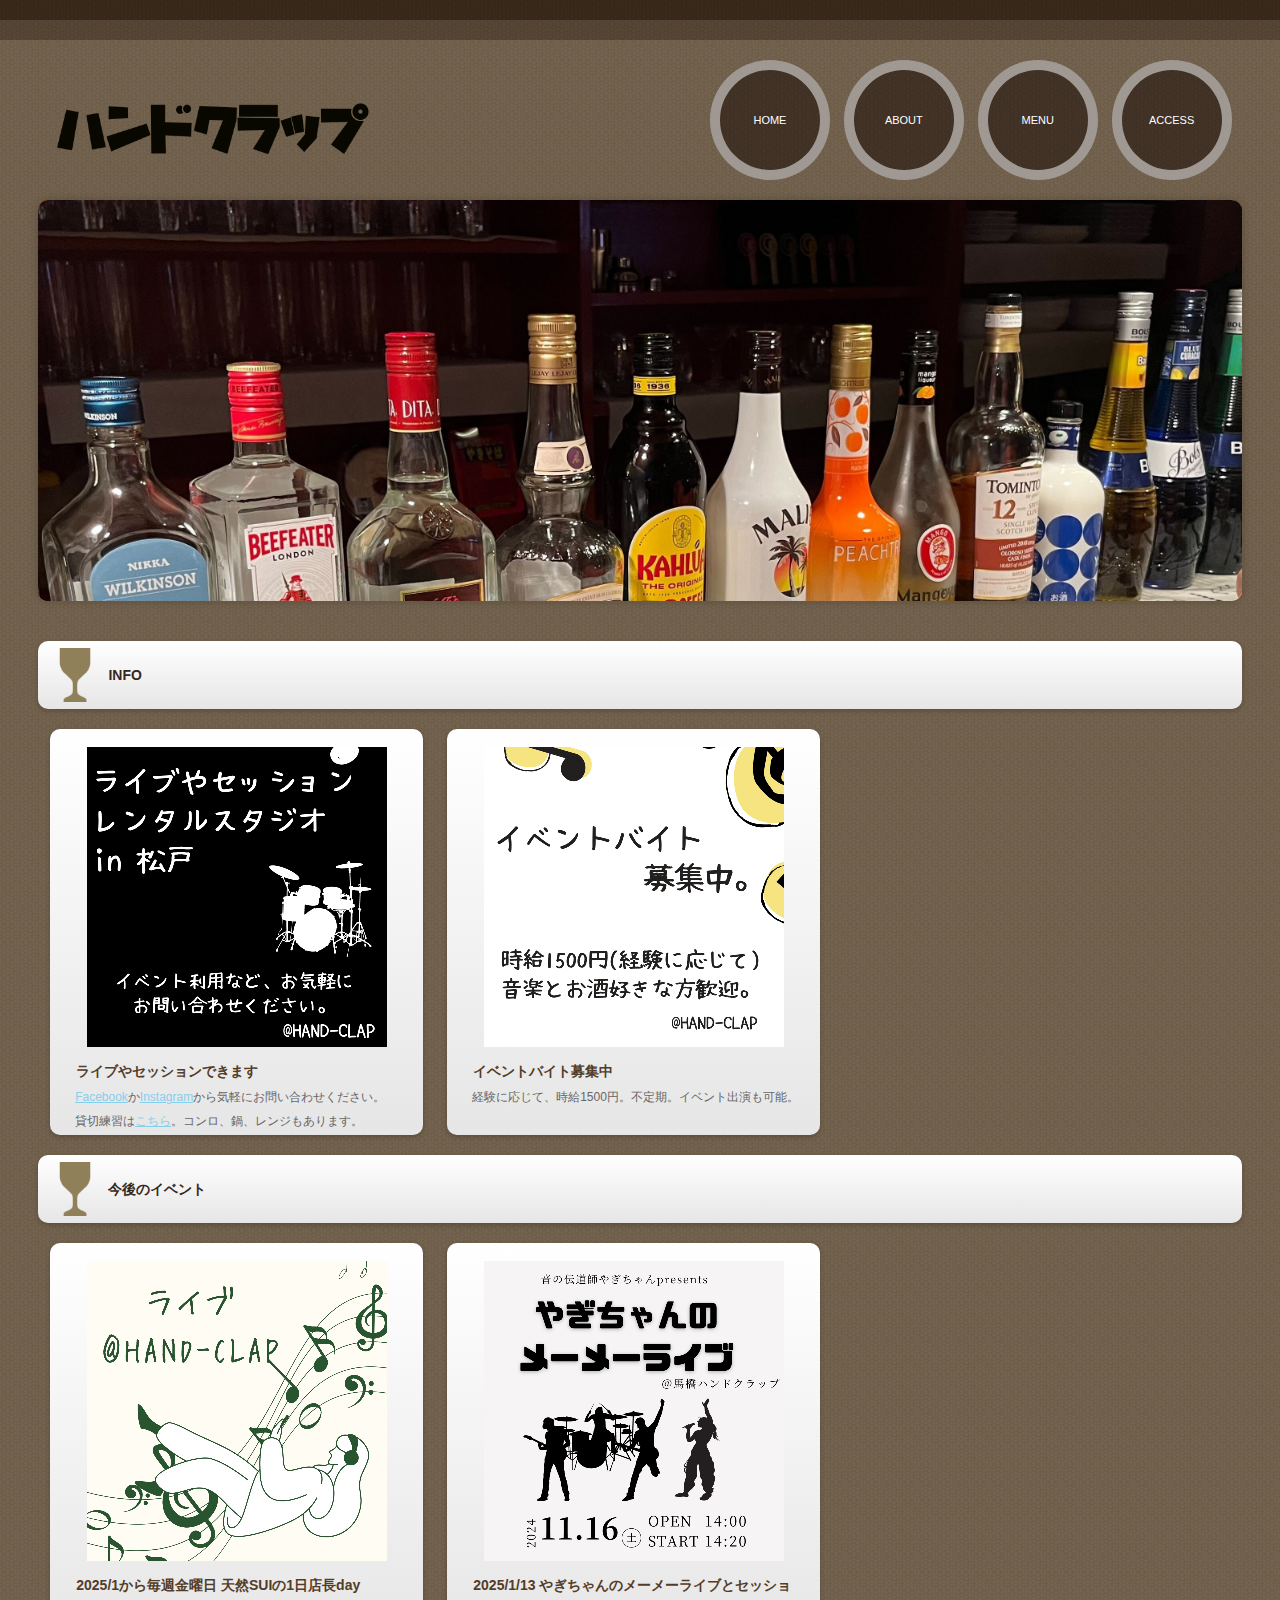
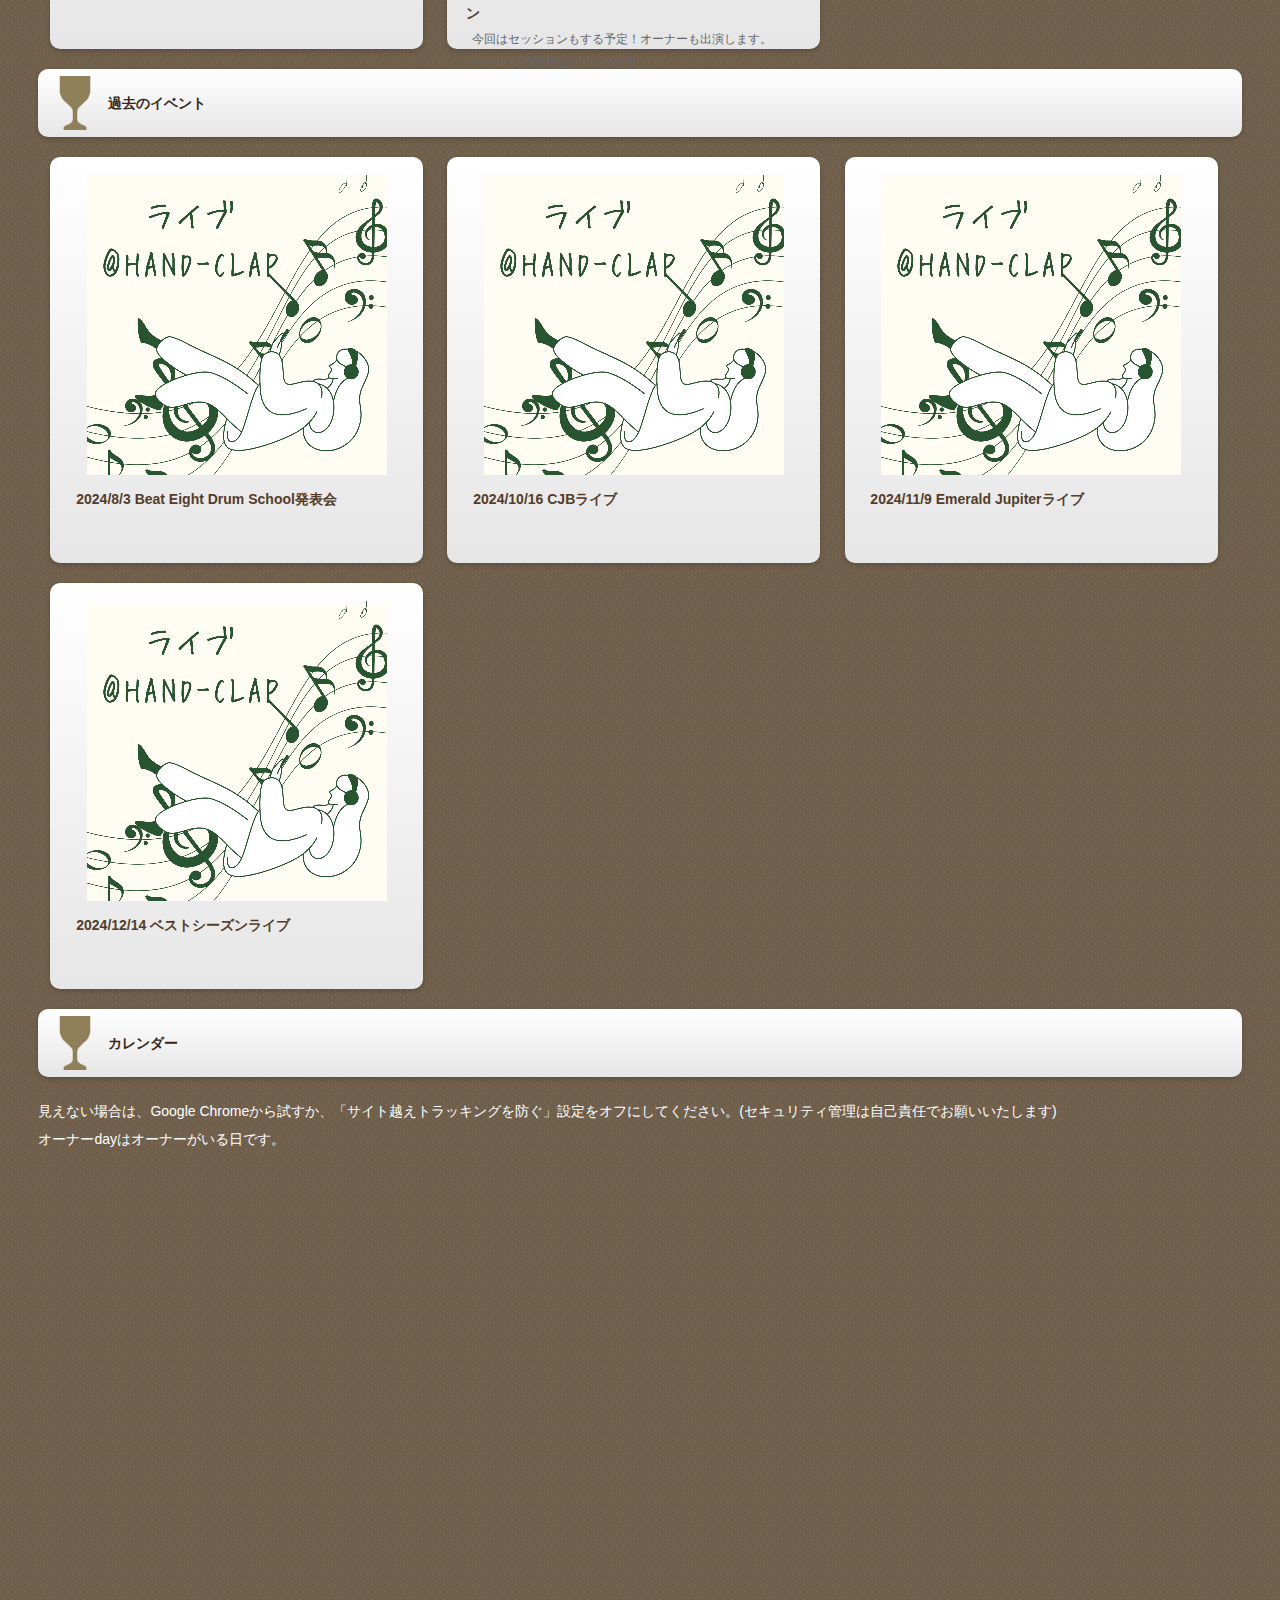
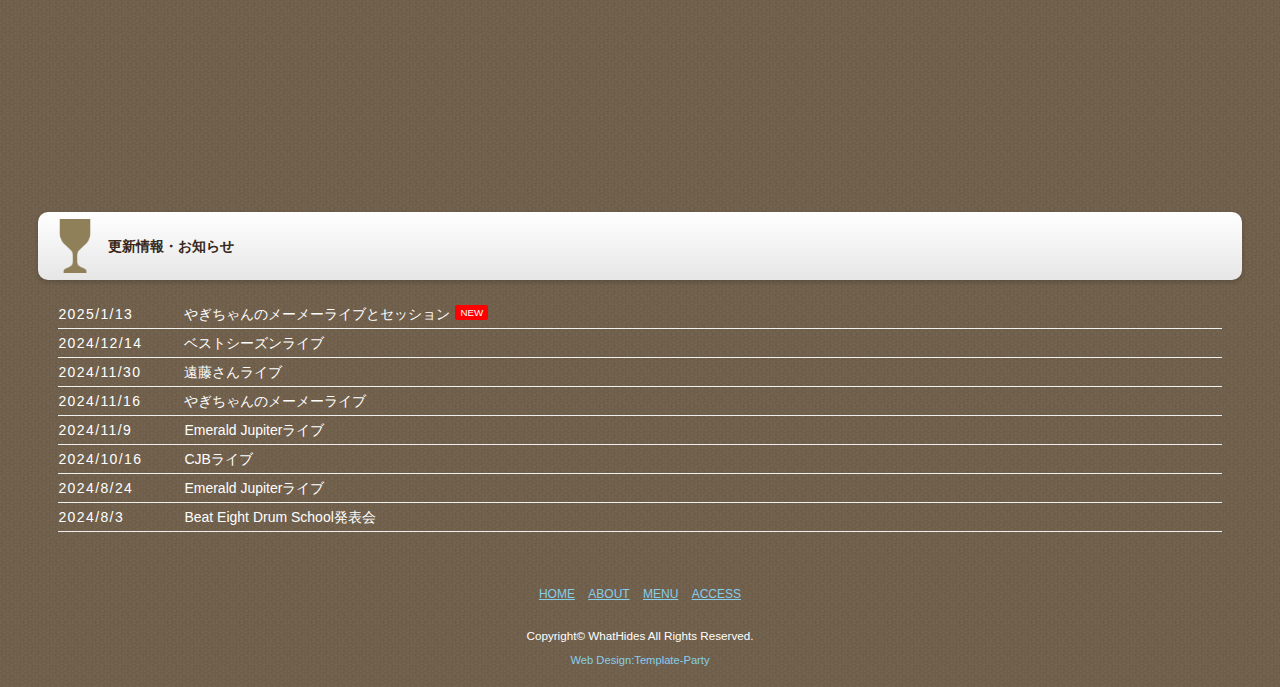
==== commit a191ceea: "イベント修正" ====
--- a/docs/index.html
+++ b/docs/index.html
@@ -144,6 +144,8 @@
 <dd>やぎちゃんのメーメーライブとセッション<span class="newicon">NEW</span></dd>
 <dt>2024/12/14</dt>
 <dd>ベストシーズンライブ</dd>
+<dt>2024/11/30</dt>
+<dd>遠藤さんライブ</dd>
 <dt>2024/11/16</dt>
 <dd>やぎちゃんのメーメーライブ</dd>
 <dt>2024/11/9</dt>
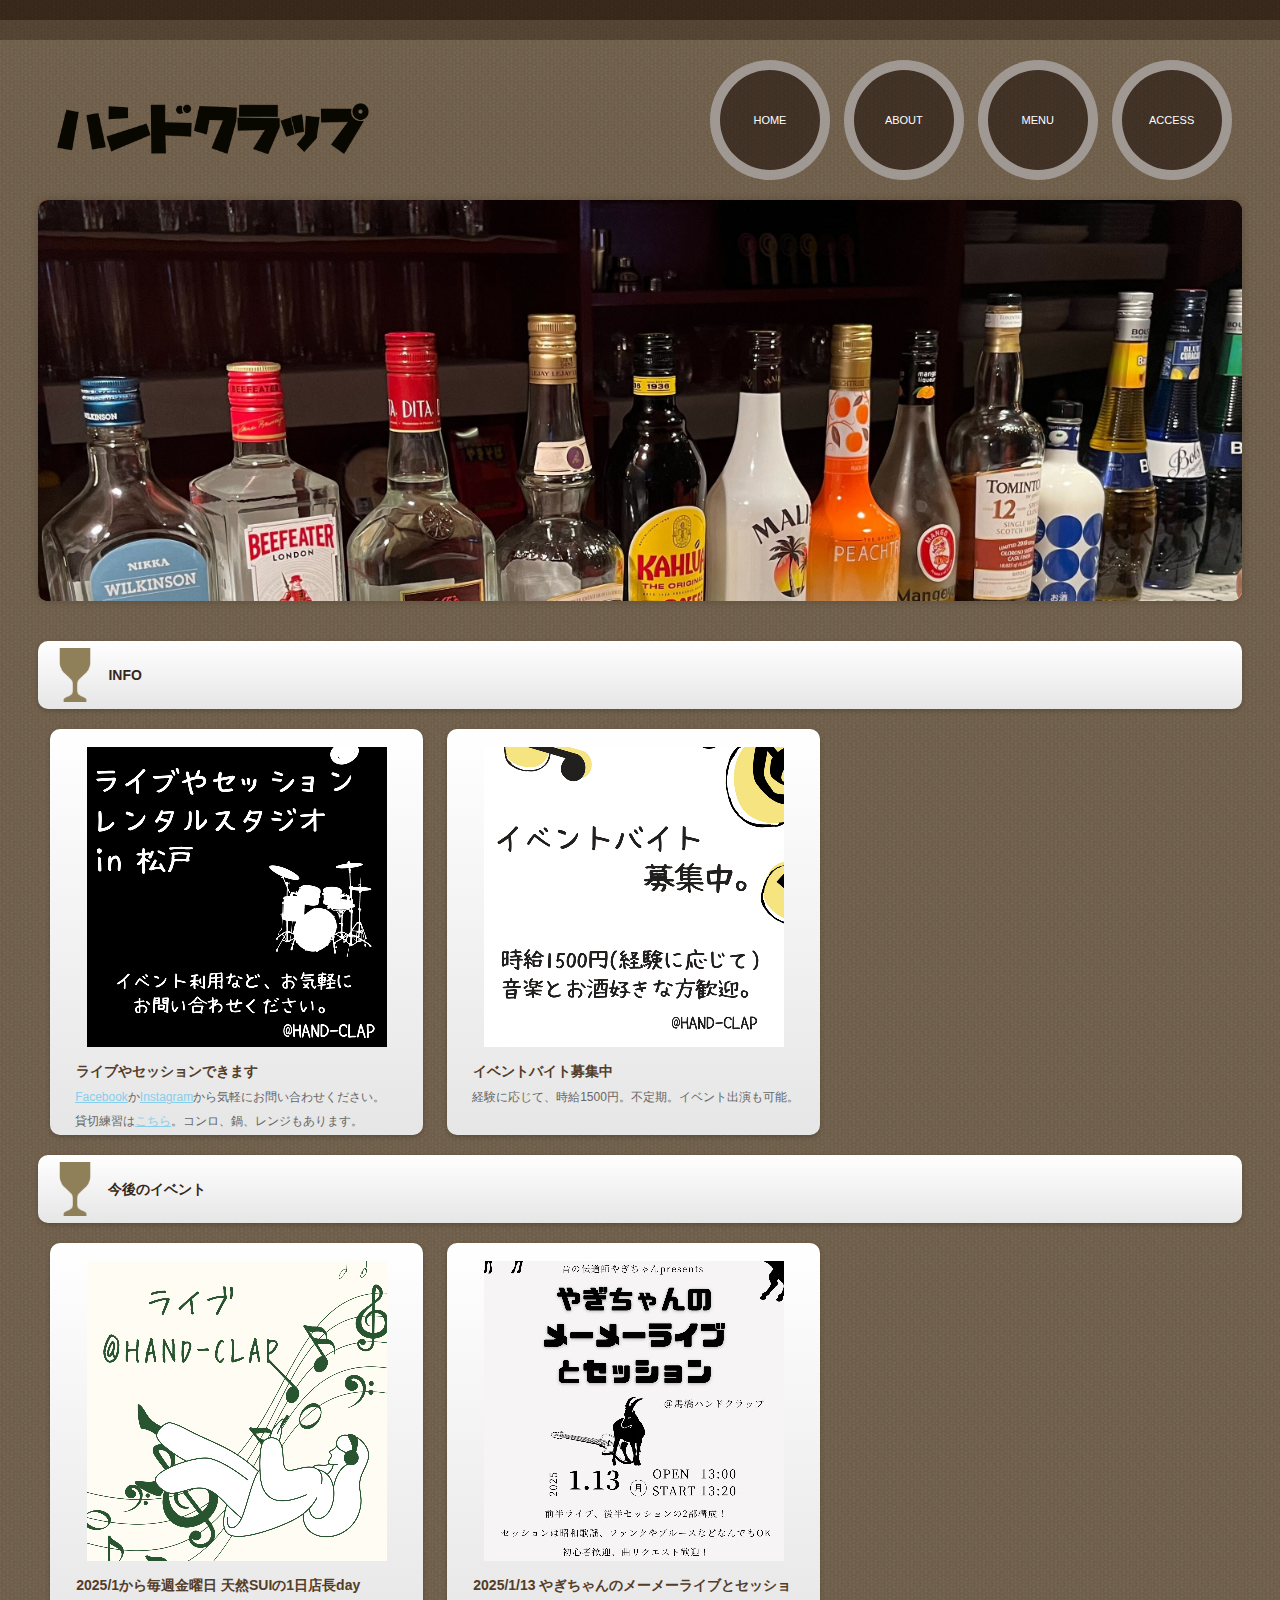
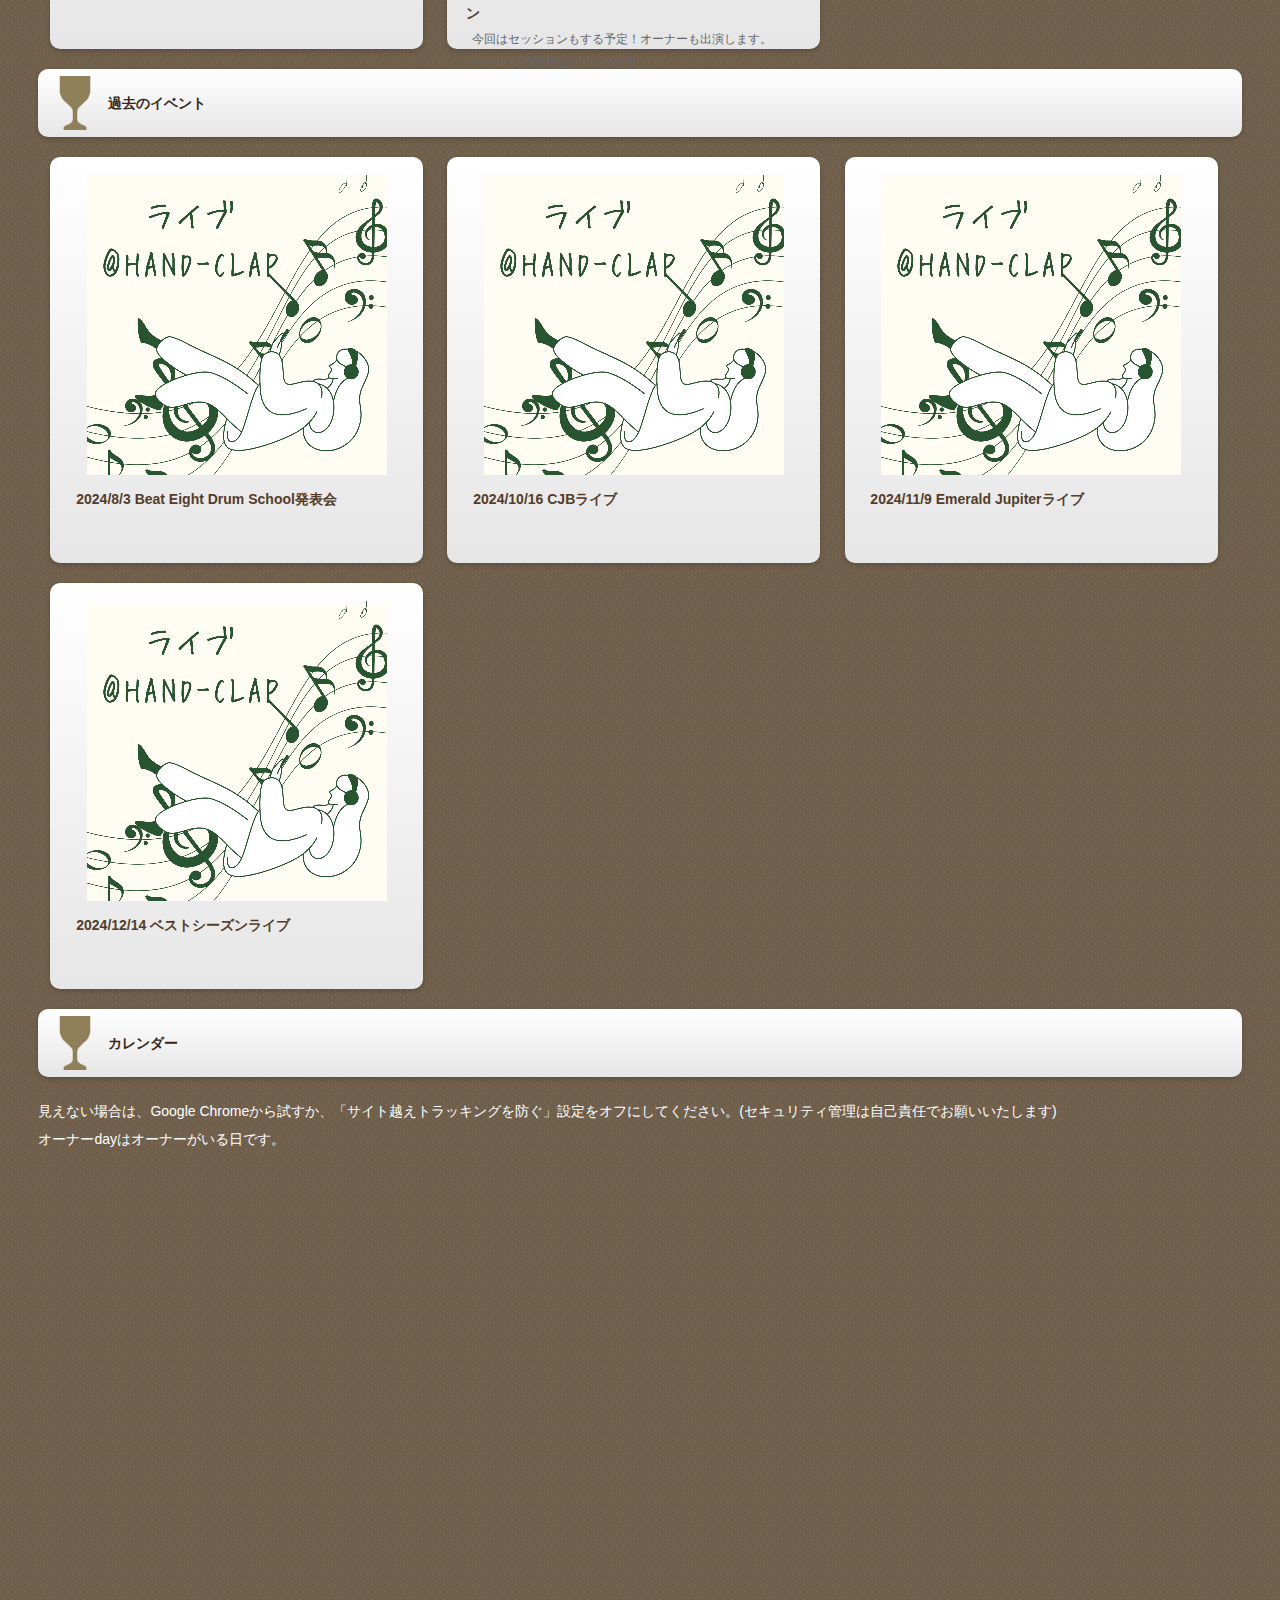
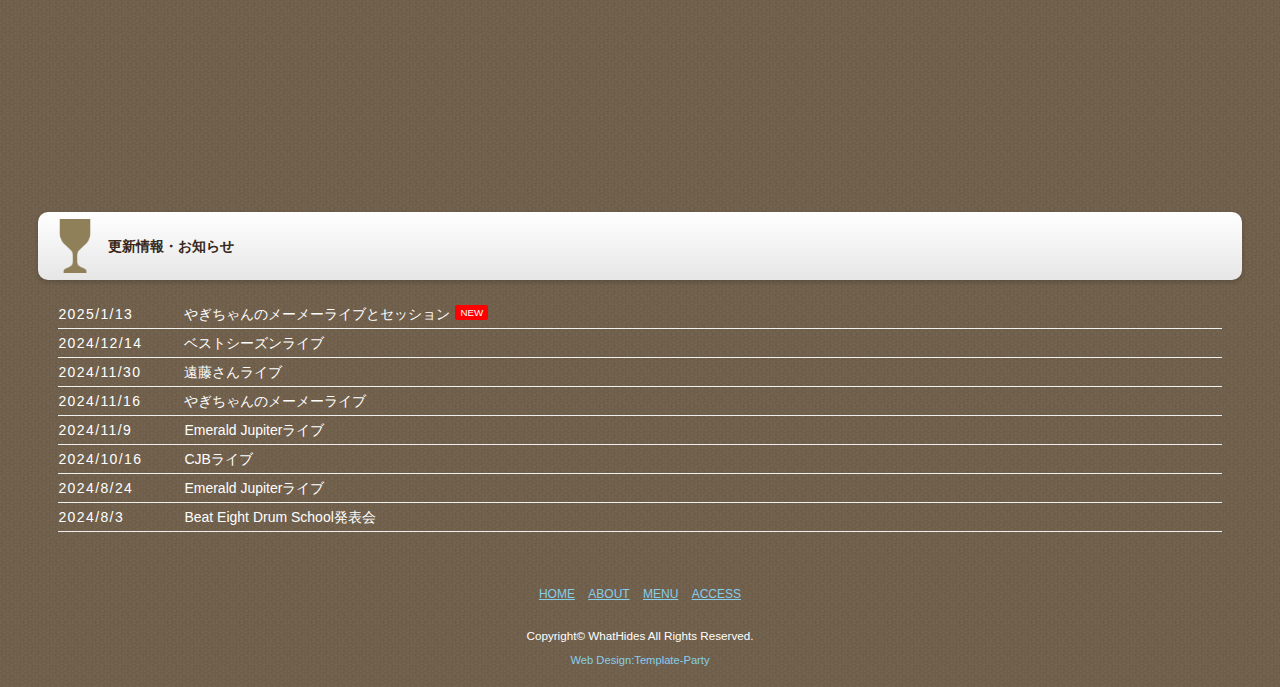
==== commit ed4e27e8: "画像差し替え" ====
--- a/docs/index.html
+++ b/docs/index.html
@@ -82,7 +82,7 @@
 <p>&nbsp;&nbsp;<br>&nbsp;&nbsp;</p>
 </div>
 <div class="list">
-<figure><img style="display: block;margin: auto;" src="images/20241116_event.png" alt="イベント"></figure>
+<figure><img style="display: block;margin: auto;" src="images/20250113_event.jpeg" alt="イベント"></figure>
 <h4>&nbsp;&nbsp;2025/1/13 やぎちゃんのメーメーライブとセッション</h4>
 <p>&nbsp;&nbsp;今回はセッションもする予定！オーナーも出演します。<br>&nbsp;&nbsp;チャージ2000円1ドリンク付き。</p>
 </div>
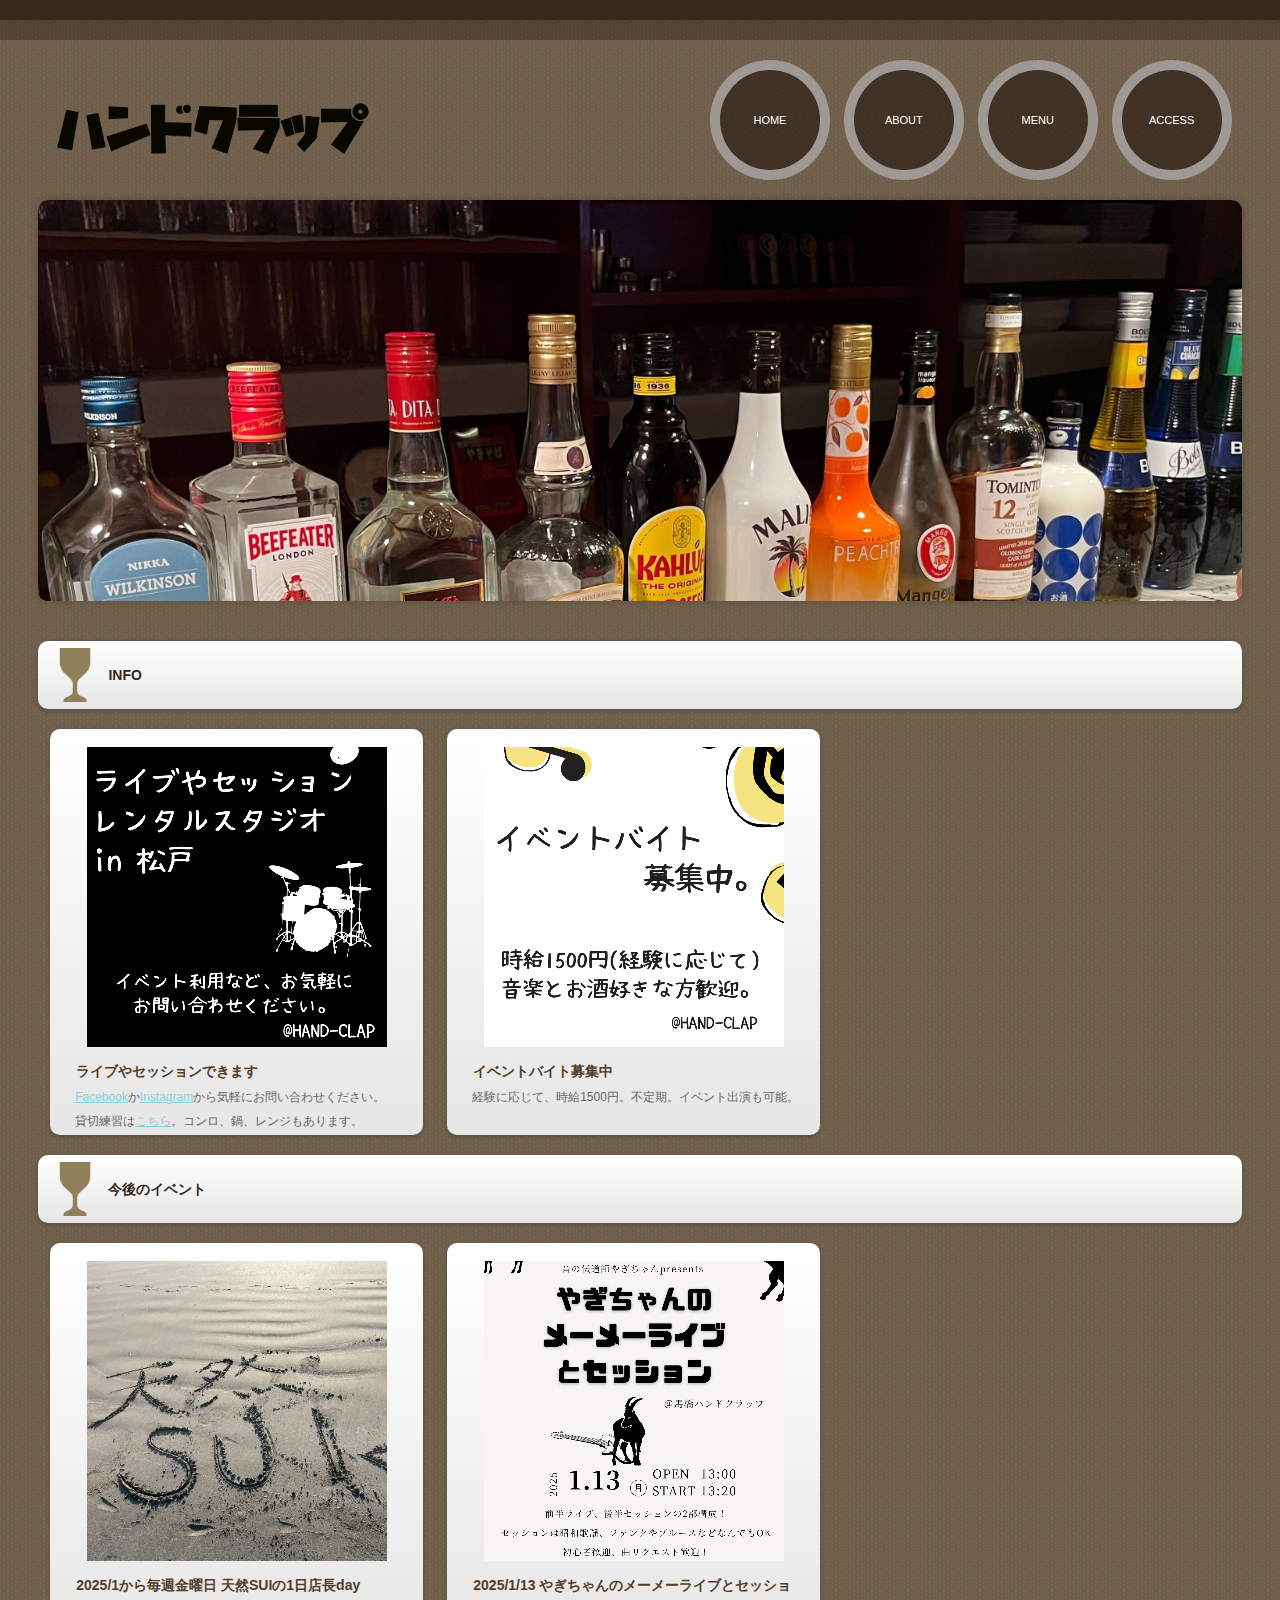
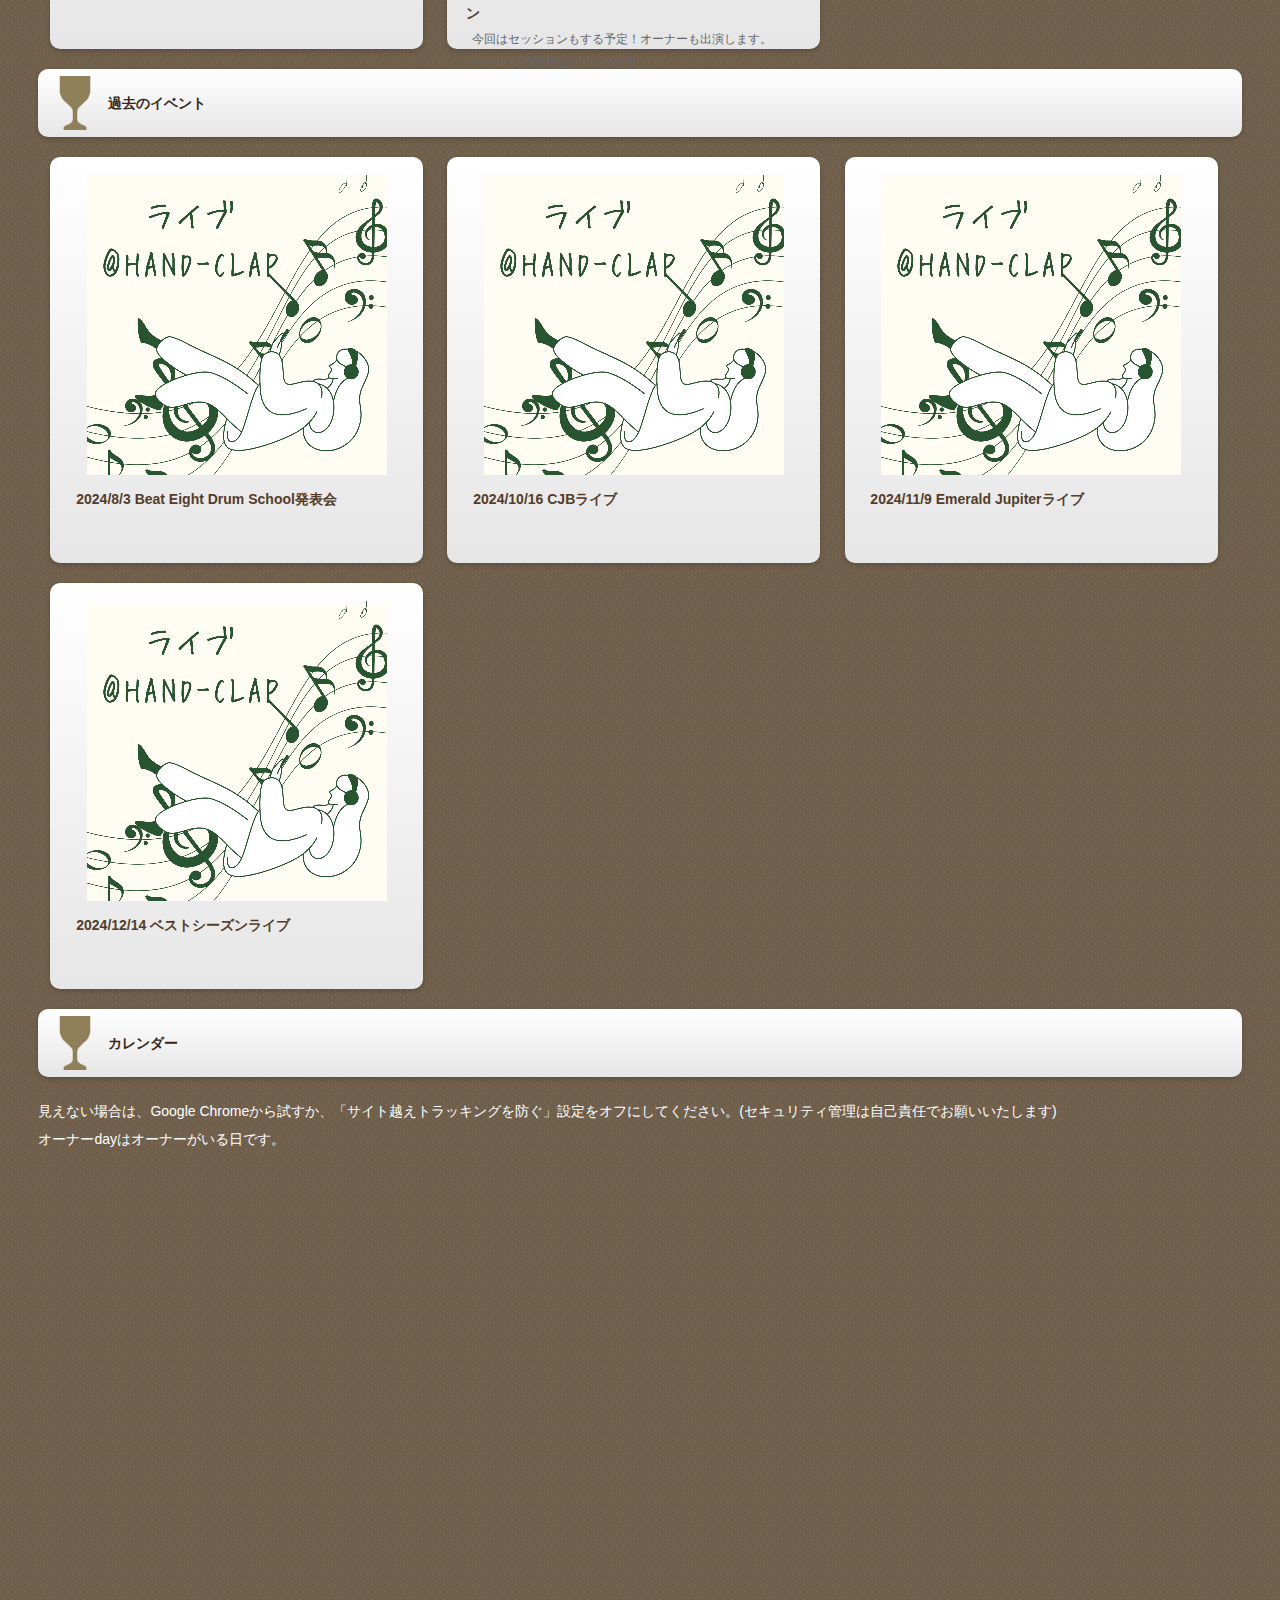
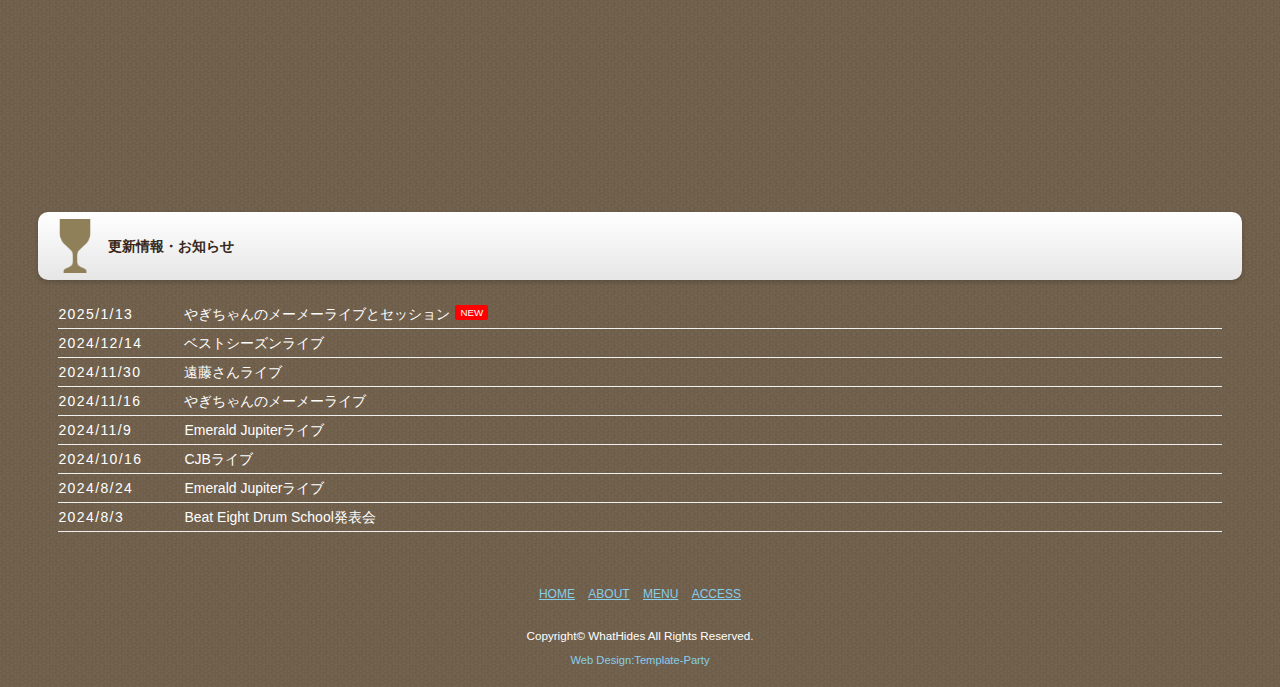
==== commit e9f0f6e5: "天然SUI画像追加" ====
--- a/docs/index.html
+++ b/docs/index.html
@@ -77,7 +77,7 @@
 <h2>今後のイベント</h2>
 
 <div class="list">
-<figure><img style="display: block;margin: auto;" src="images/liveevent.png" alt="イベント"></figure>
+<figure><img style="display: block;margin: auto;" src="images/tennensui.jpg" alt="イベント"></figure>
 <h4>&nbsp;&nbsp;2025/1から毎週金曜日 天然SUIの1日店長day</h4>
 <p>&nbsp;&nbsp;<br>&nbsp;&nbsp;</p>
 </div>
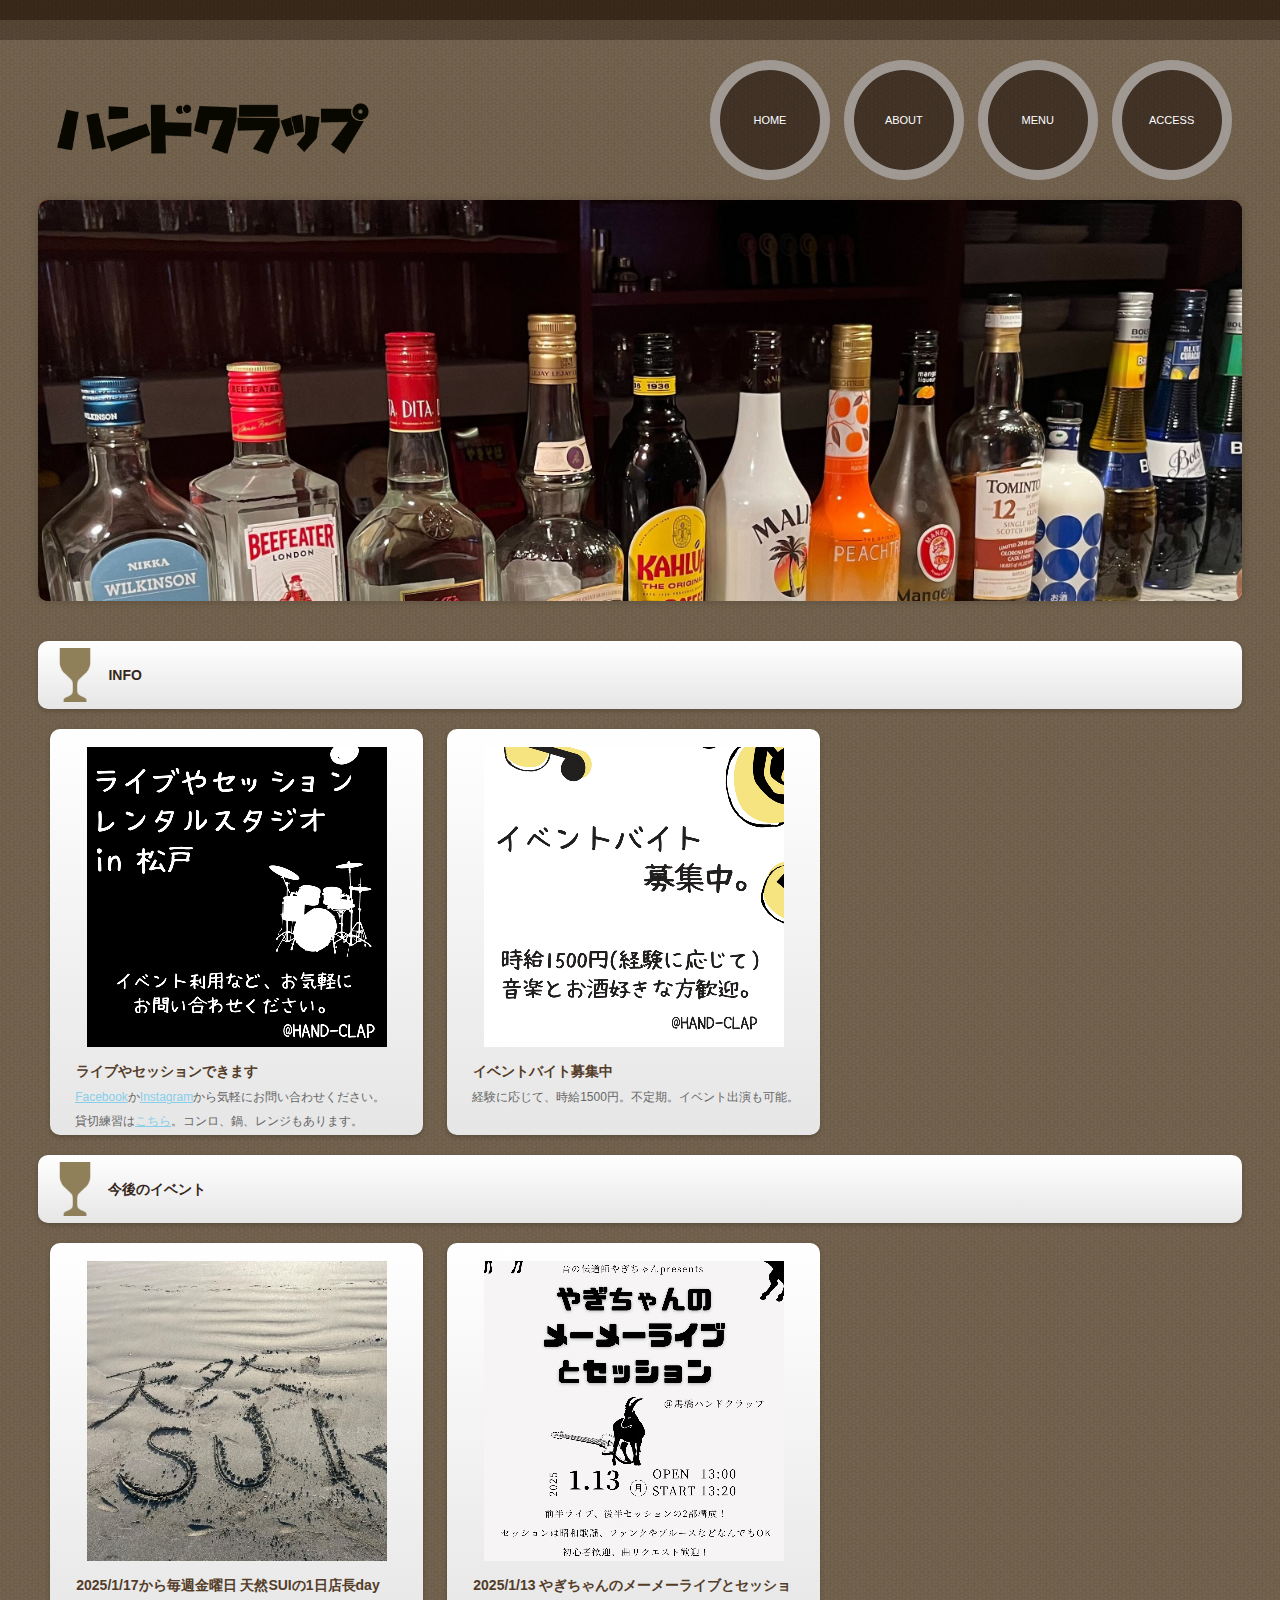
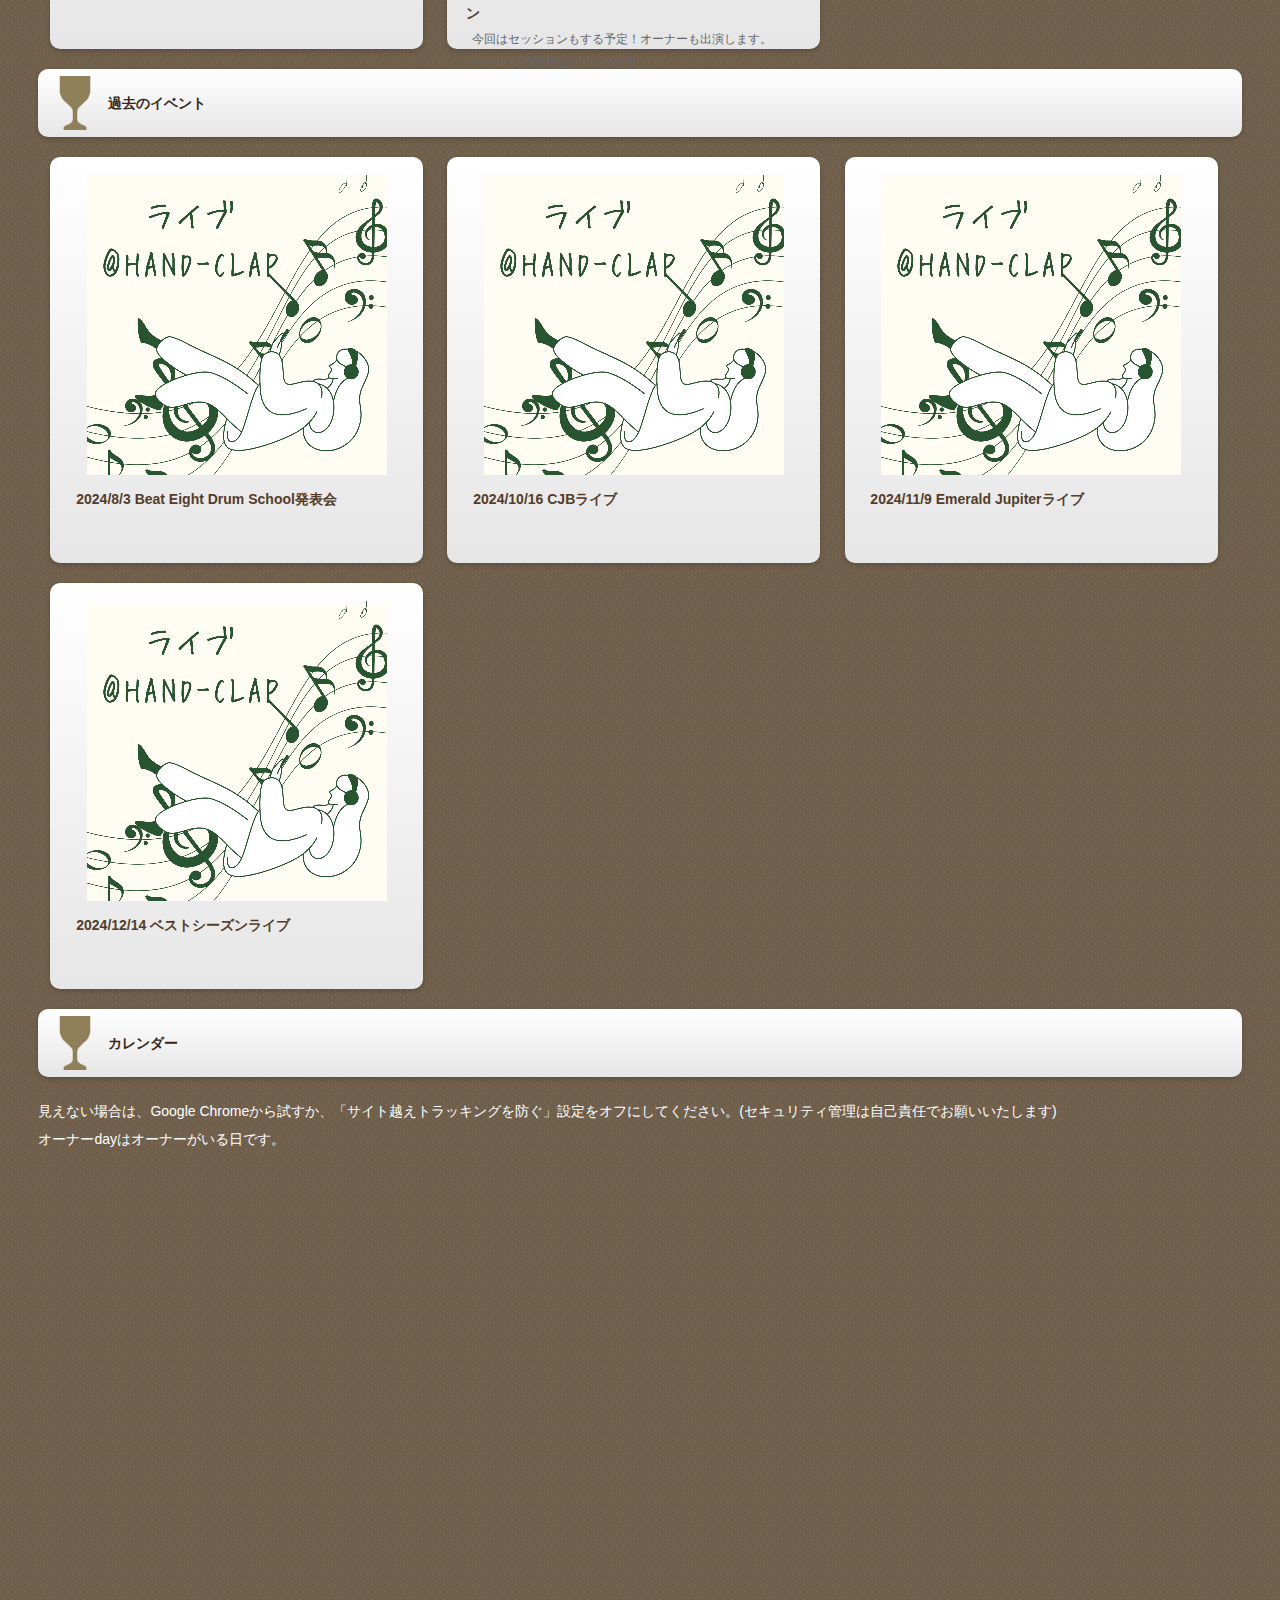
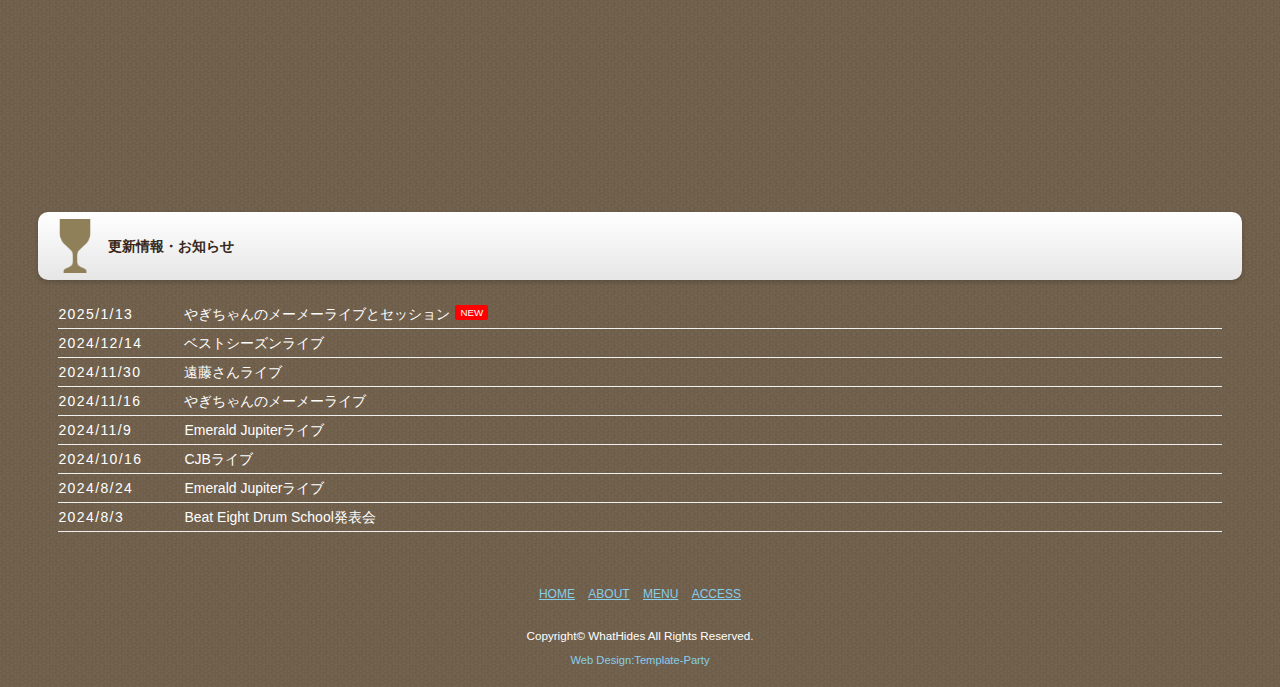
==== commit 2207aba5: "文言修正" ====
--- a/docs/index.html
+++ b/docs/index.html
@@ -78,7 +78,7 @@
 
 <div class="list">
 <figure><img style="display: block;margin: auto;" src="images/tennensui.jpg" alt="イベント"></figure>
-<h4>&nbsp;&nbsp;2025/1から毎週金曜日 天然SUIの1日店長day</h4>
+<h4>&nbsp;&nbsp;2025/1/17から毎週金曜日 天然SUIの1日店長day</h4>
 <p>&nbsp;&nbsp;<br>&nbsp;&nbsp;</p>
 </div>
 <div class="list">
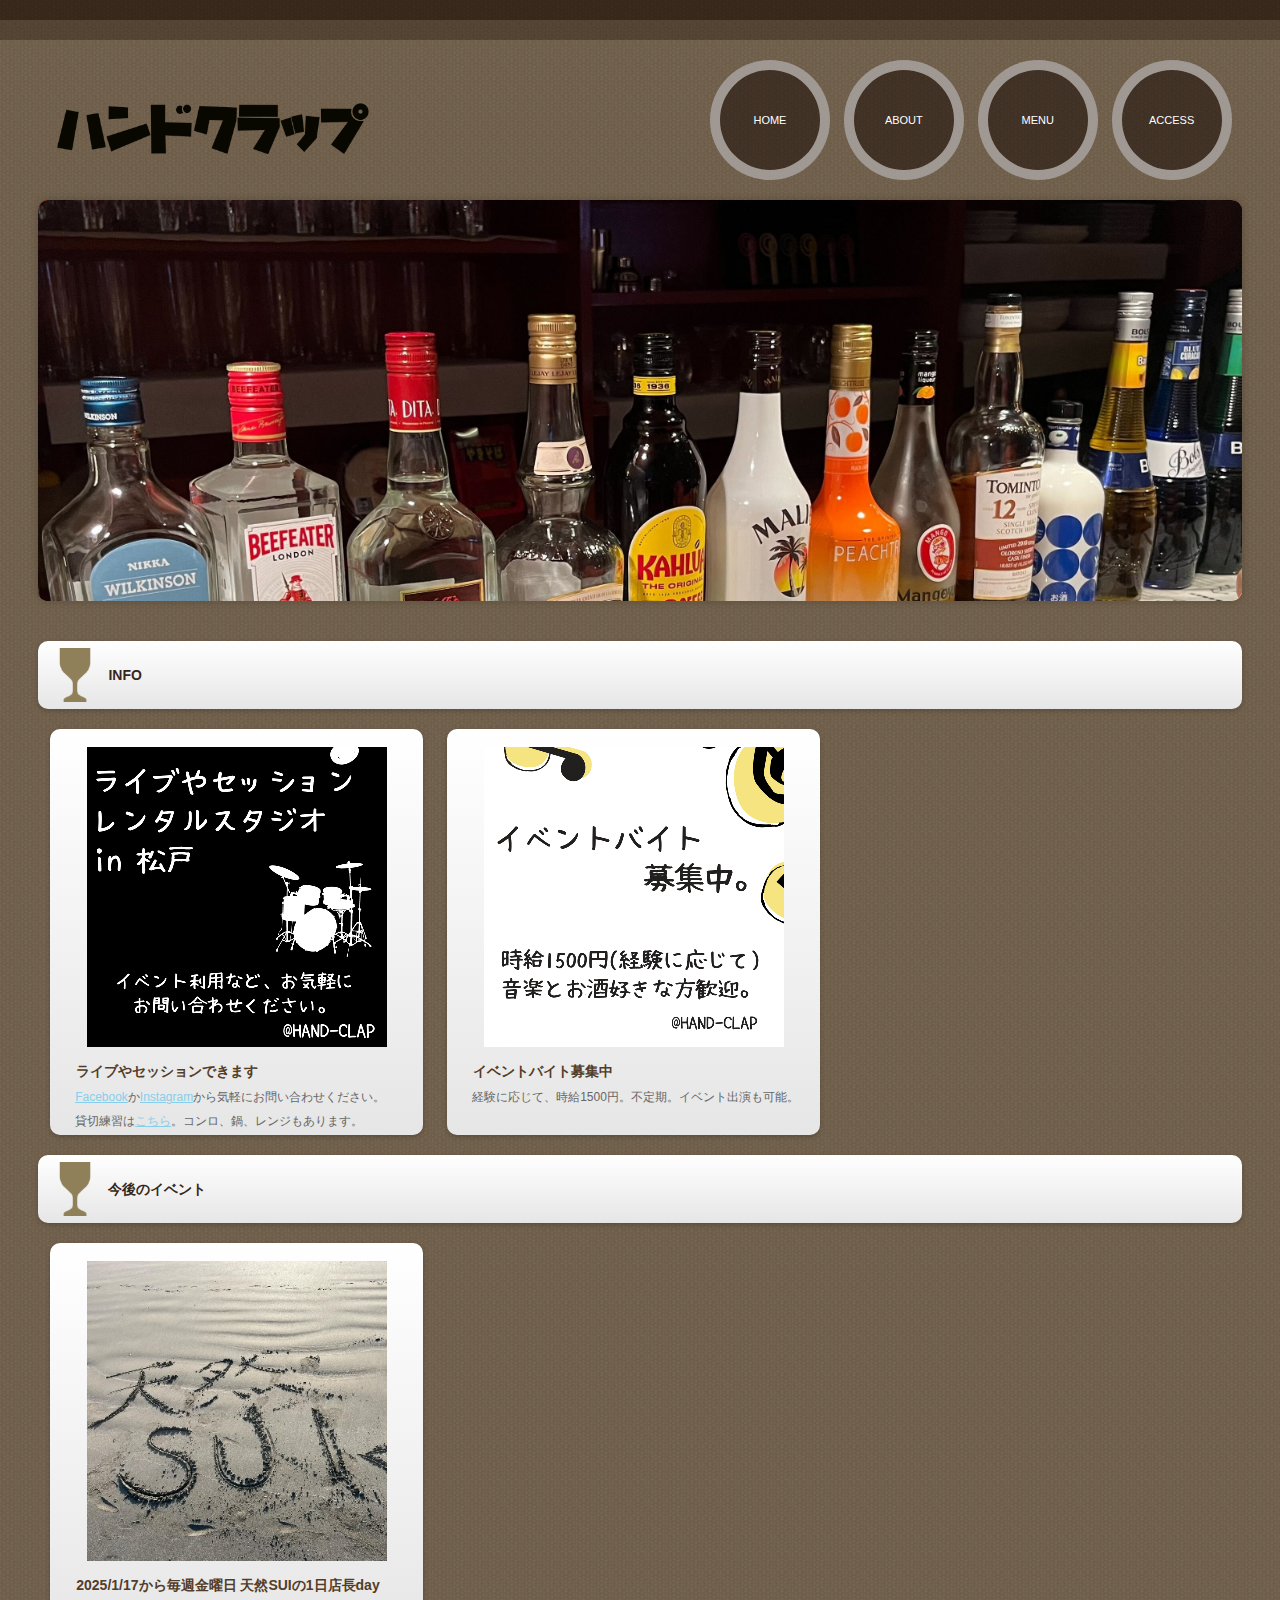
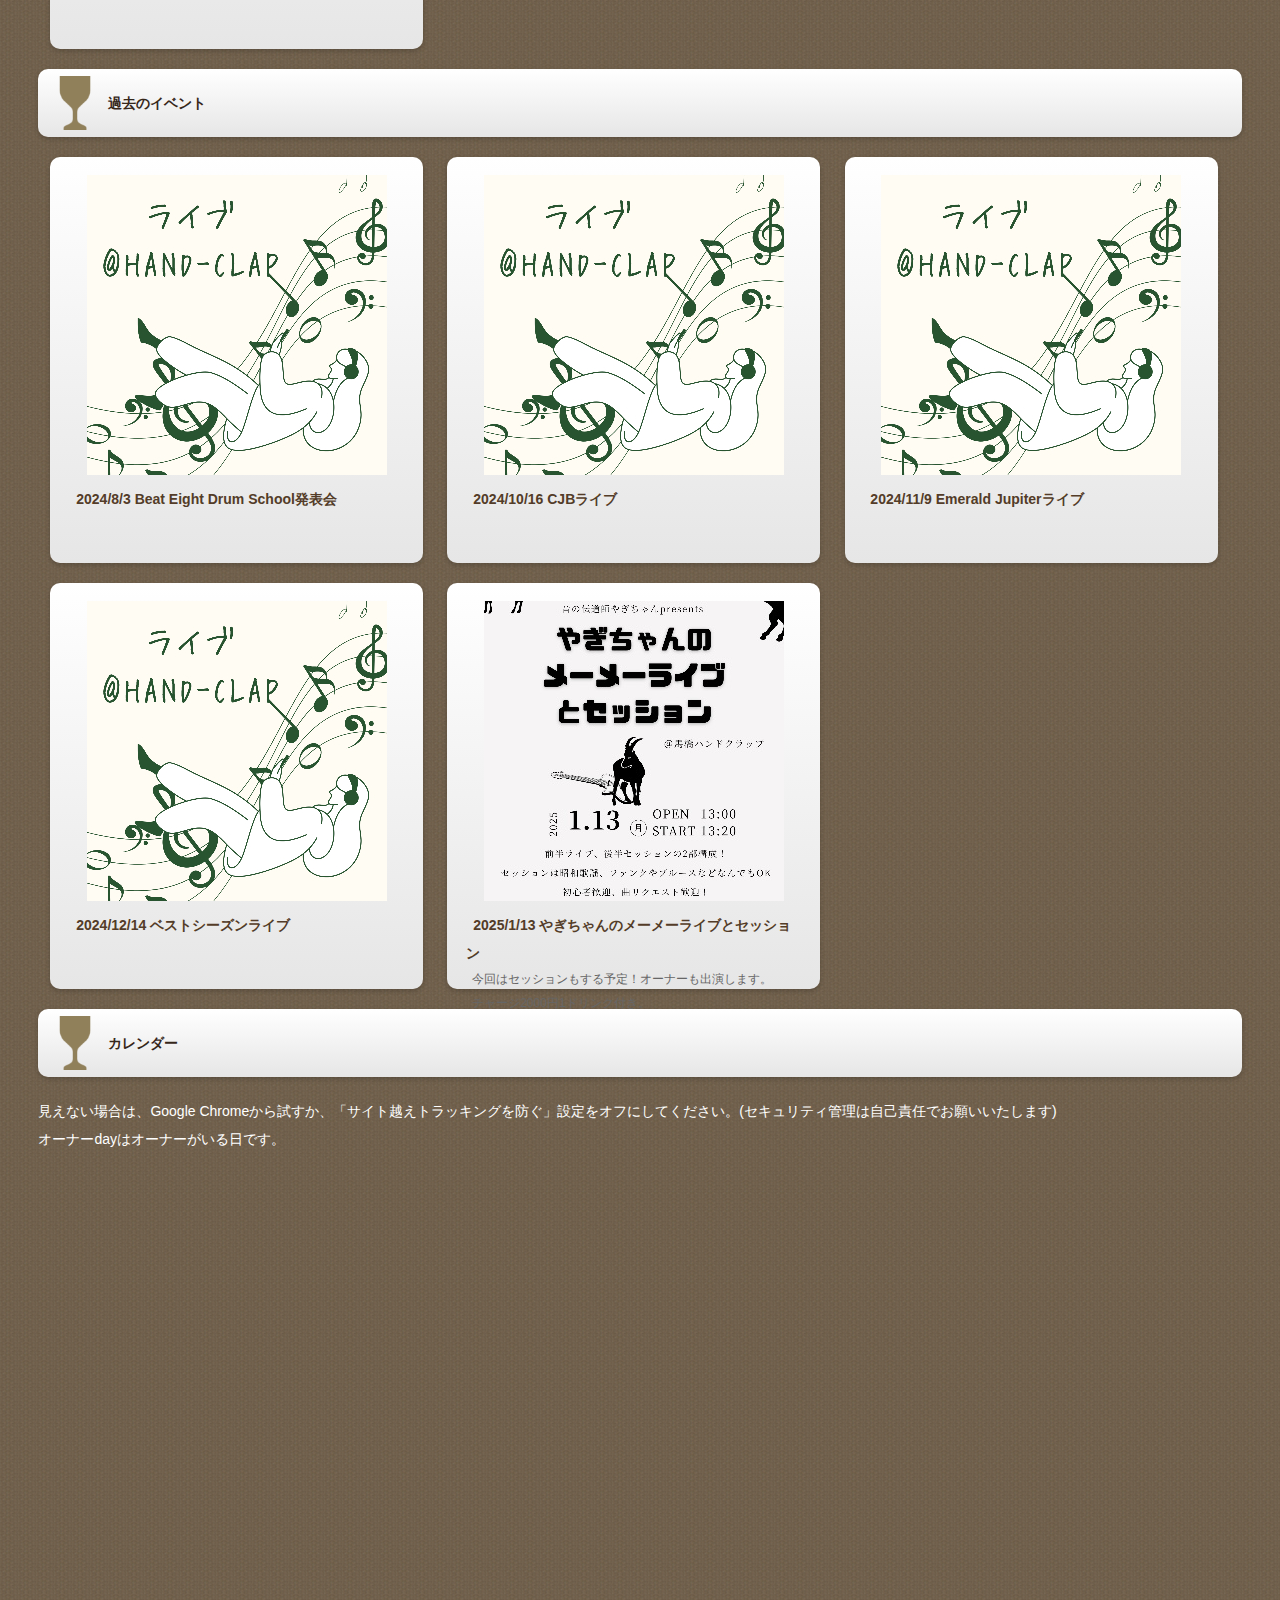
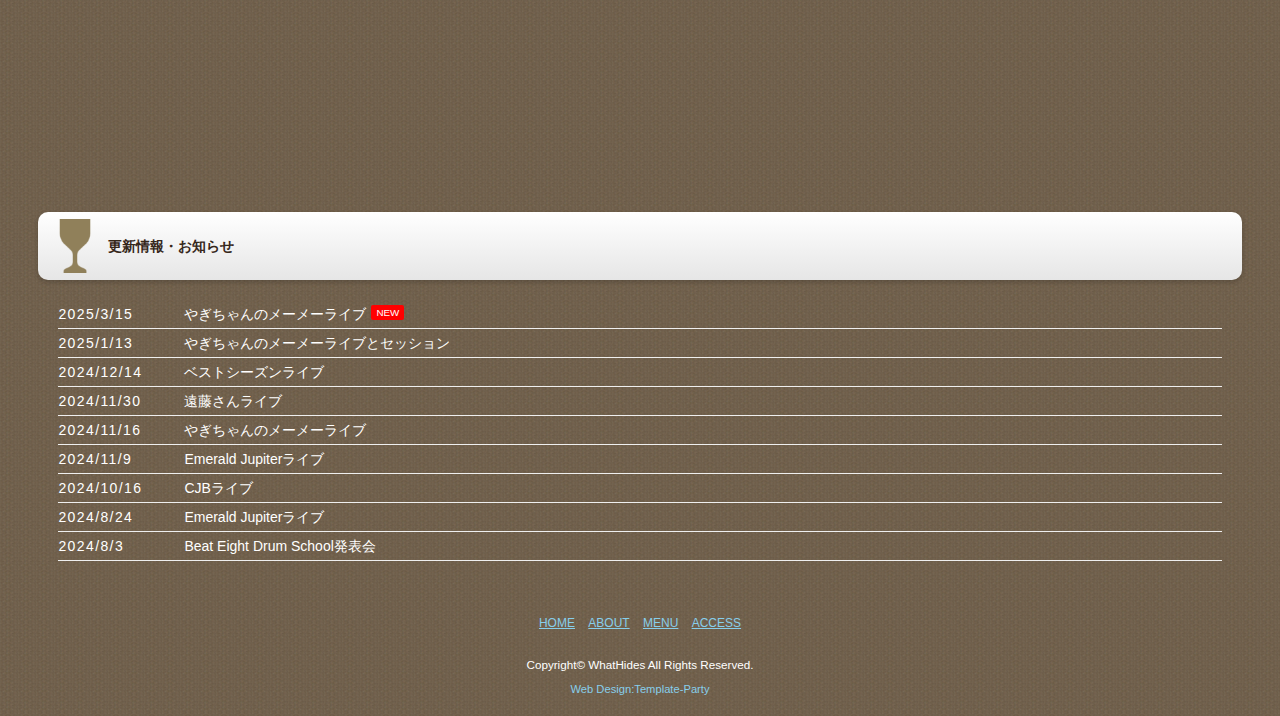
==== commit 414e24b0: "予定更新" ====
--- a/docs/index.html
+++ b/docs/index.html
@@ -81,11 +81,6 @@
 <h4>&nbsp;&nbsp;2025/1/17から毎週金曜日 天然SUIの1日店長day</h4>
 <p>&nbsp;&nbsp;<br>&nbsp;&nbsp;</p>
 </div>
-<div class="list">
-<figure><img style="display: block;margin: auto;" src="images/20250113_event.jpeg" alt="イベント"></figure>
-<h4>&nbsp;&nbsp;2025/1/13 やぎちゃんのメーメーライブとセッション</h4>
-<p>&nbsp;&nbsp;今回はセッションもする予定！オーナーも出演します。<br>&nbsp;&nbsp;チャージ2000円1ドリンク付き。</p>
-</div>
 
 <!--
 <div class="list">
@@ -125,6 +120,11 @@
 <h4>&nbsp;&nbsp;2024/12/14 ベストシーズンライブ</h4>
 <p>&nbsp;&nbsp;<br>&nbsp;&nbsp;</p>
 </div>
+<div class="list">
+<figure><img style="display: block;margin: auto;" src="images/20250113_event.jpeg" alt="イベント"></figure>
+<h4>&nbsp;&nbsp;2025/1/13 やぎちゃんのメーメーライブとセッション</h4>
+<p>&nbsp;&nbsp;今回はセッションもする予定！オーナーも出演します。<br>&nbsp;&nbsp;チャージ2000円1ドリンク付き。</p>
+</div>
 
 </section>
 
@@ -140,8 +140,10 @@
 <section id="new">
 <h2>更新情報・お知らせ</h2>
 <dl>
+<dt>2025/3/15</dt>
+<dd>やぎちゃんのメーメーライブ<span class="newicon">NEW</span></dd>
 <dt>2025/1/13</dt>
-<dd>やぎちゃんのメーメーライブとセッション<span class="newicon">NEW</span></dd>
+<dd>やぎちゃんのメーメーライブとセッション</dd>
 <dt>2024/12/14</dt>
 <dd>ベストシーズンライブ</dd>
 <dt>2024/11/30</dt>
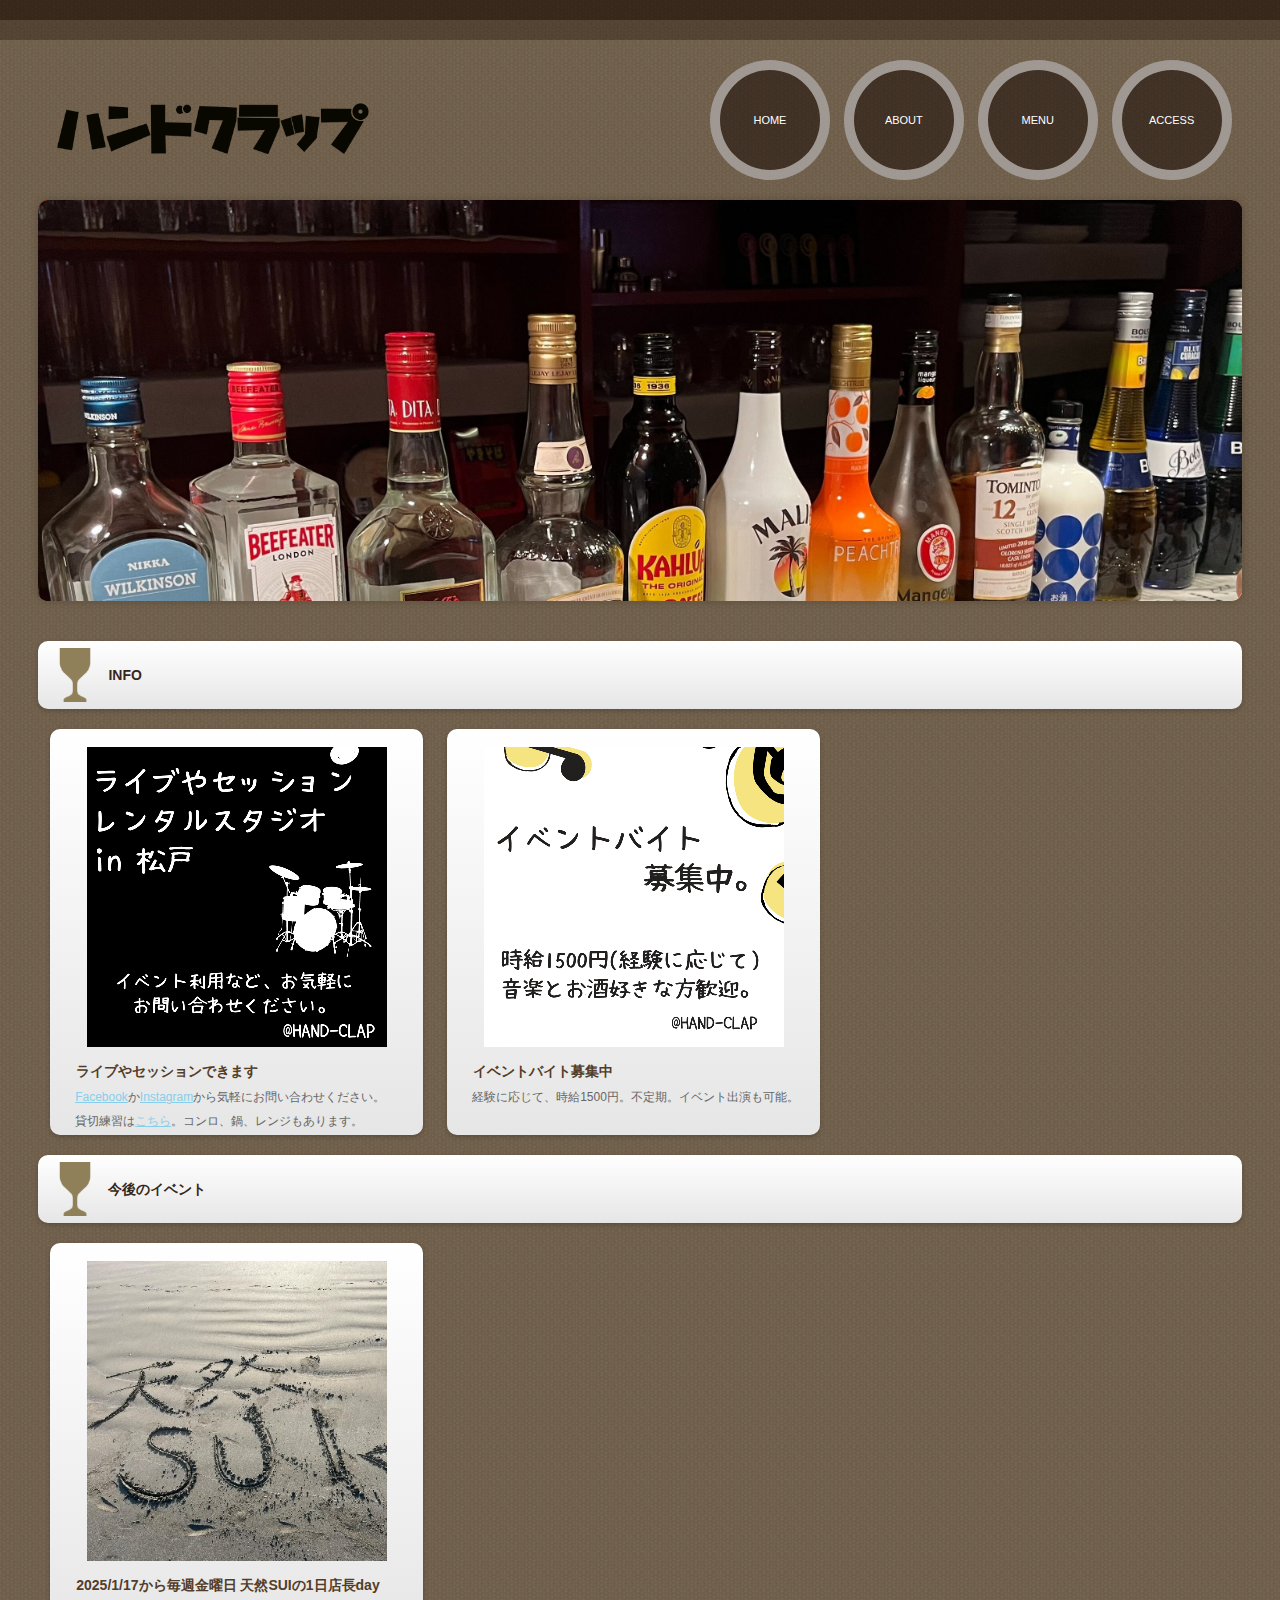
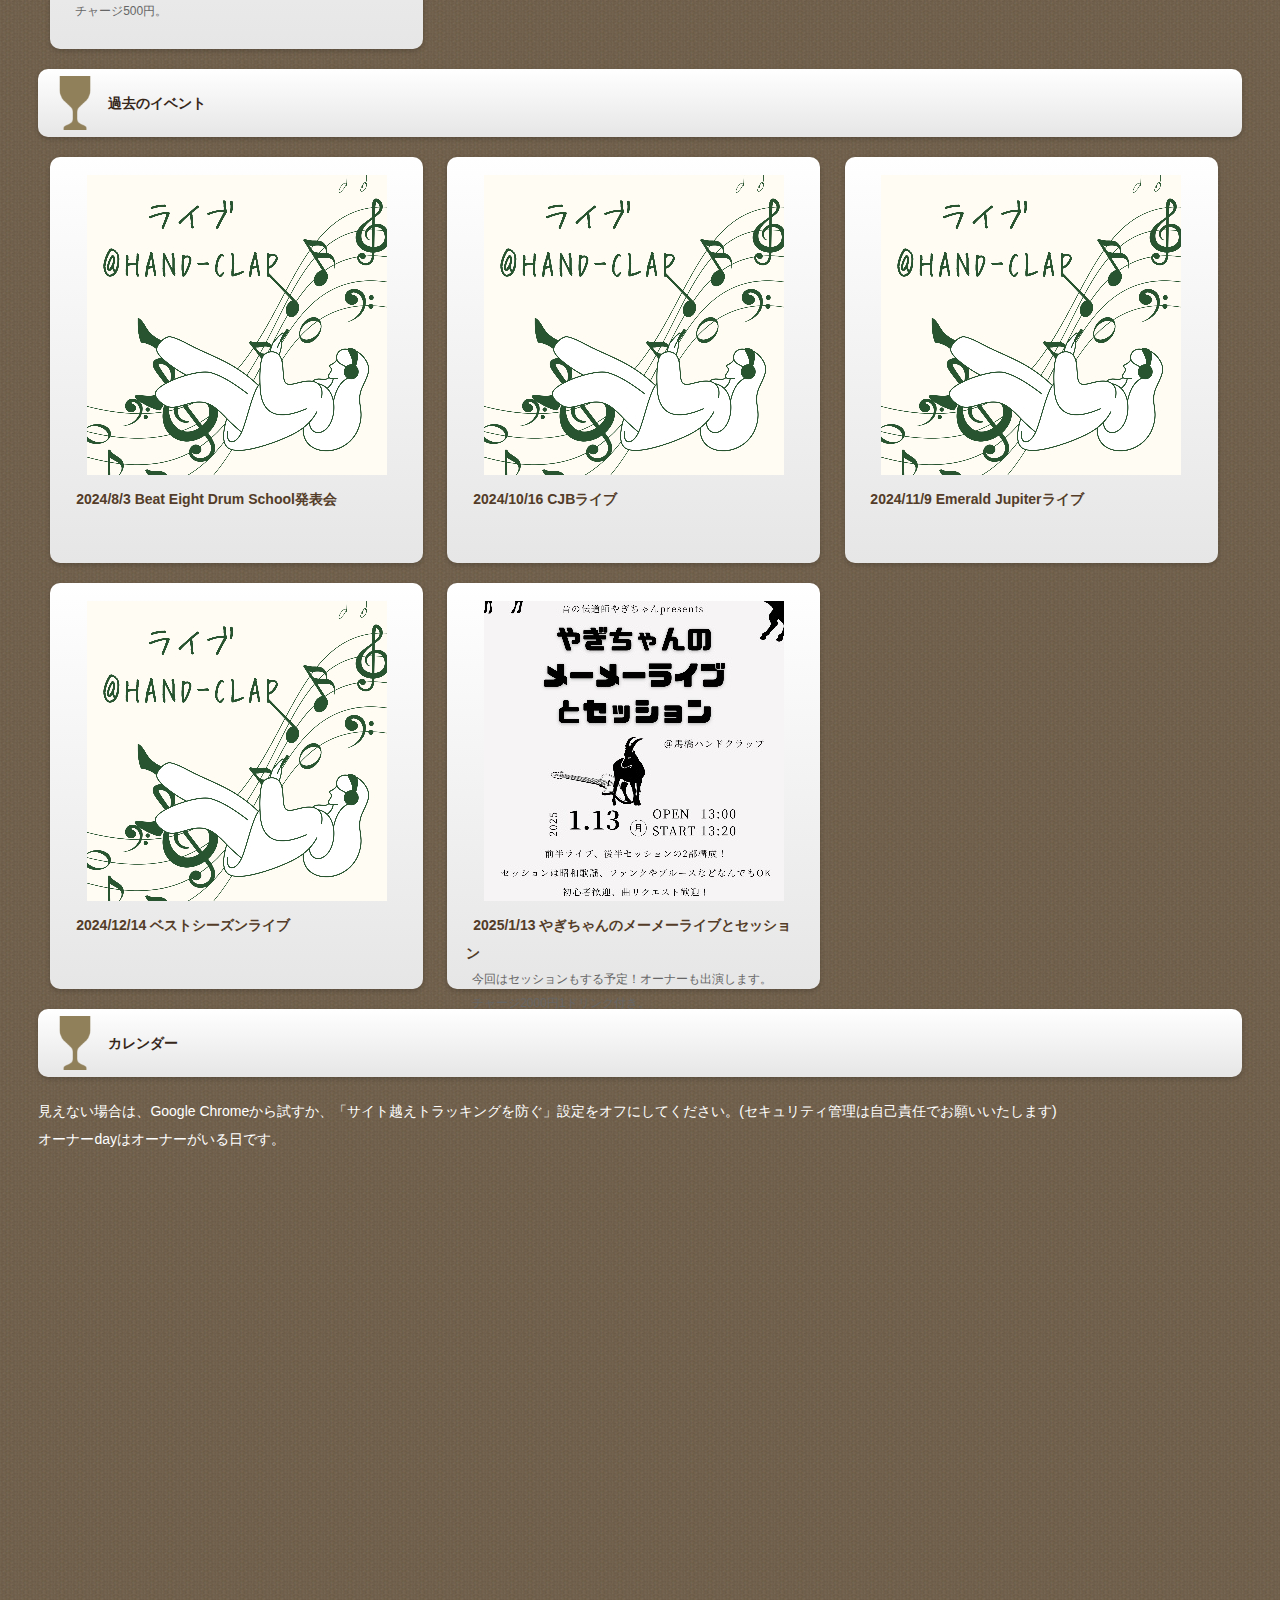
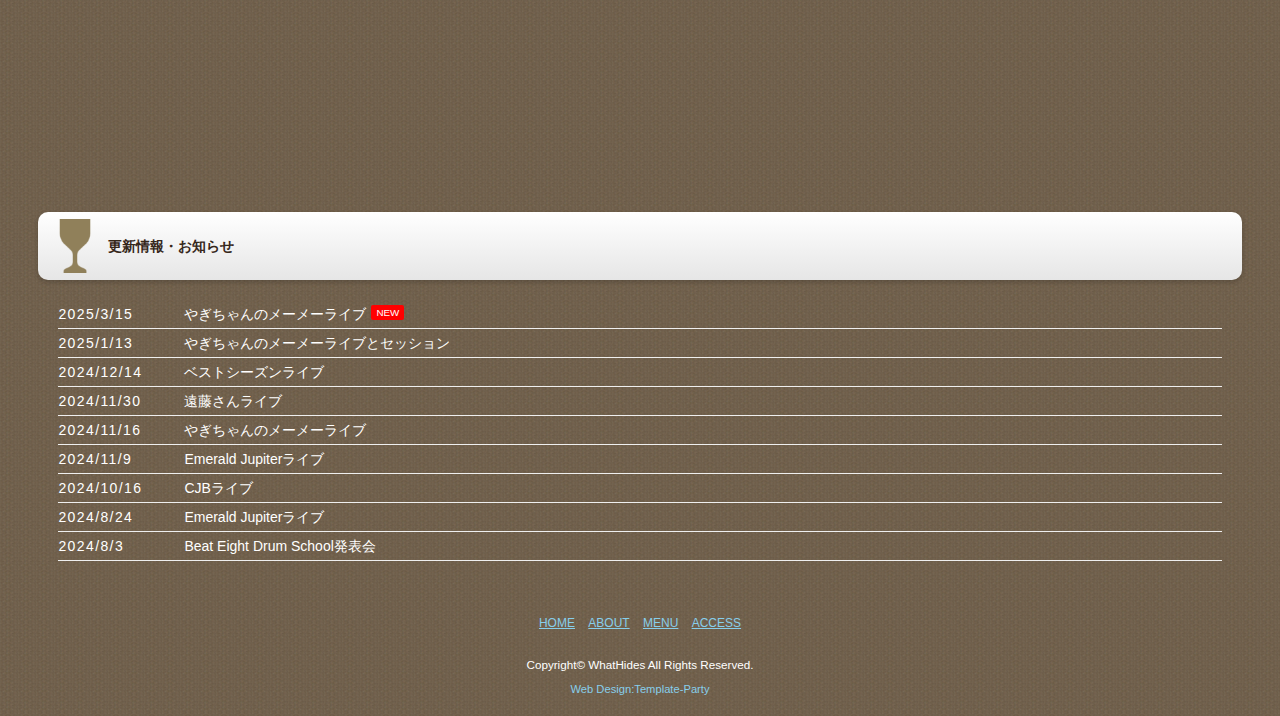
==== commit ce69ceac: "チャージ追記" ====
--- a/docs/index.html
+++ b/docs/index.html
@@ -79,7 +79,7 @@
 <div class="list">
 <figure><img style="display: block;margin: auto;" src="images/tennensui.jpg" alt="イベント"></figure>
 <h4>&nbsp;&nbsp;2025/1/17から毎週金曜日 天然SUIの1日店長day</h4>
-<p>&nbsp;&nbsp;<br>&nbsp;&nbsp;</p>
+<p>&nbsp;&nbsp;チャージ500円。<br>&nbsp;&nbsp;</p>
 </div>
 
 <!--
